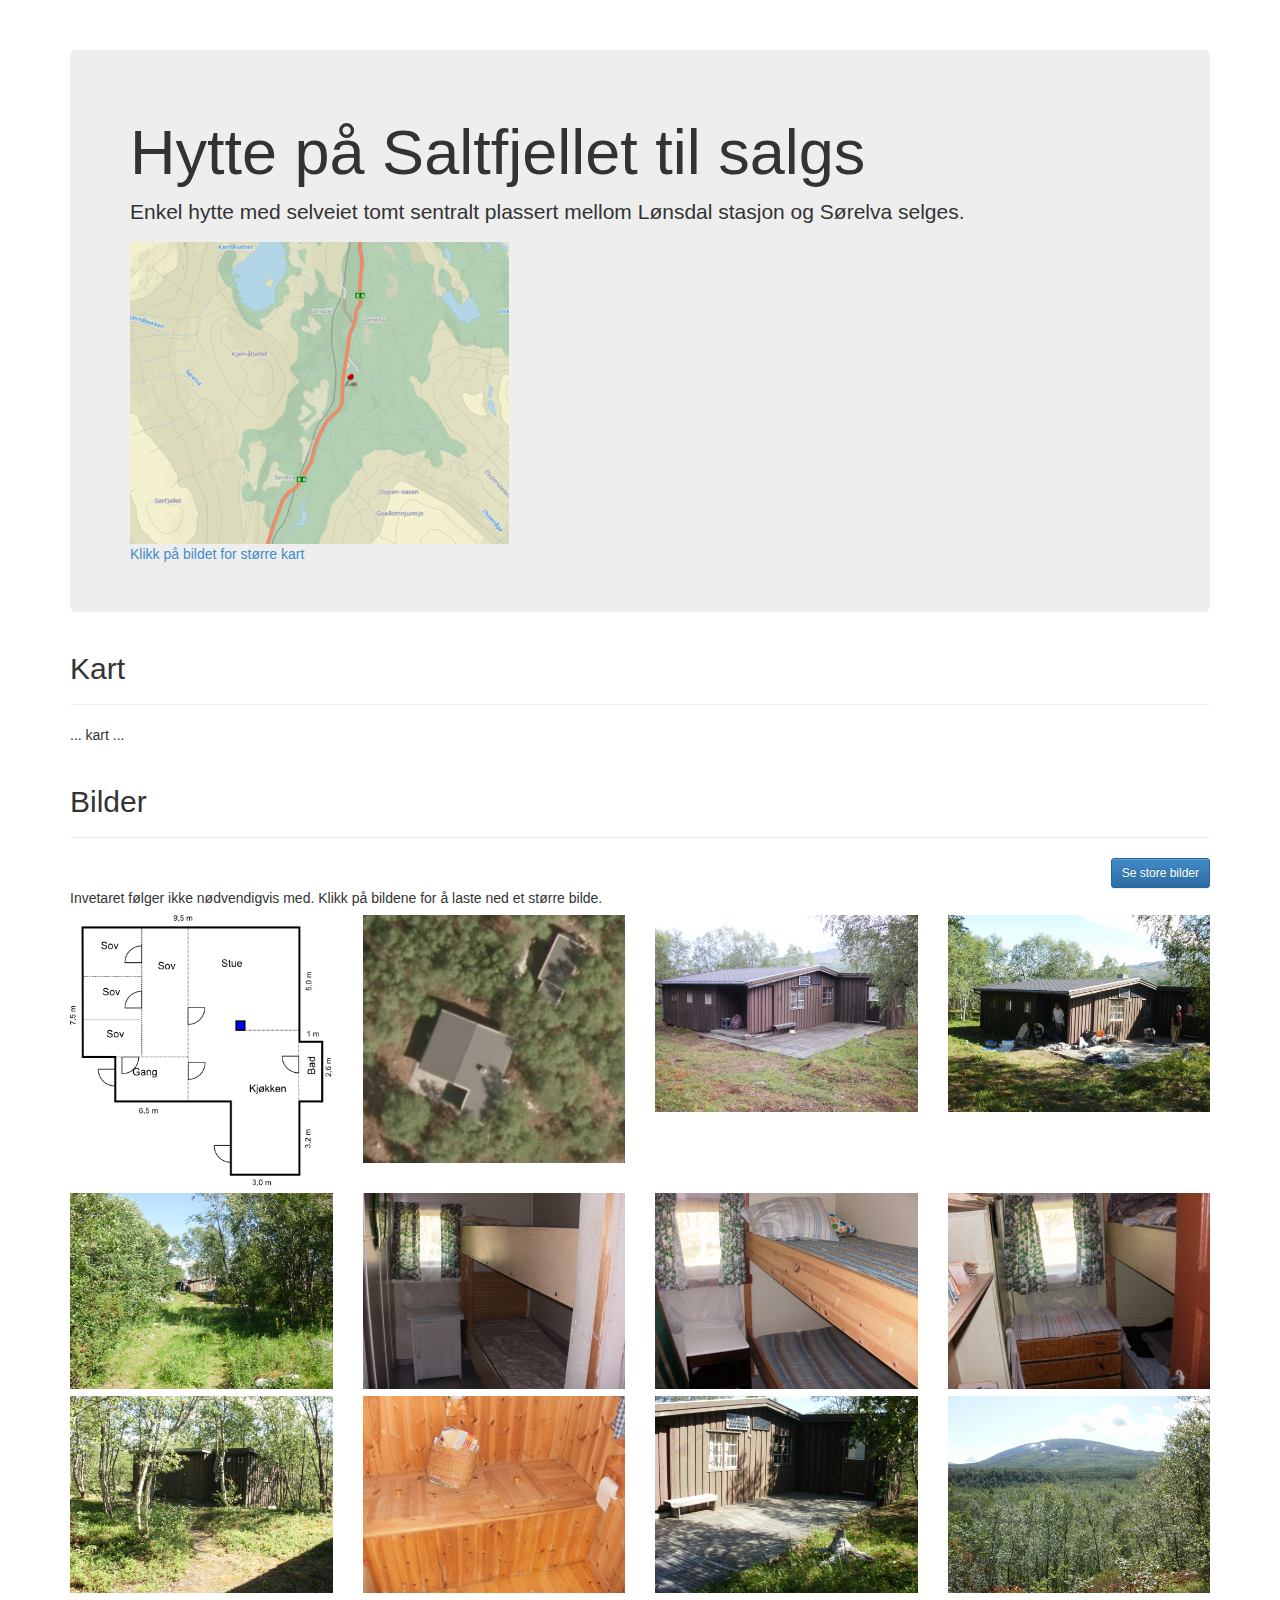
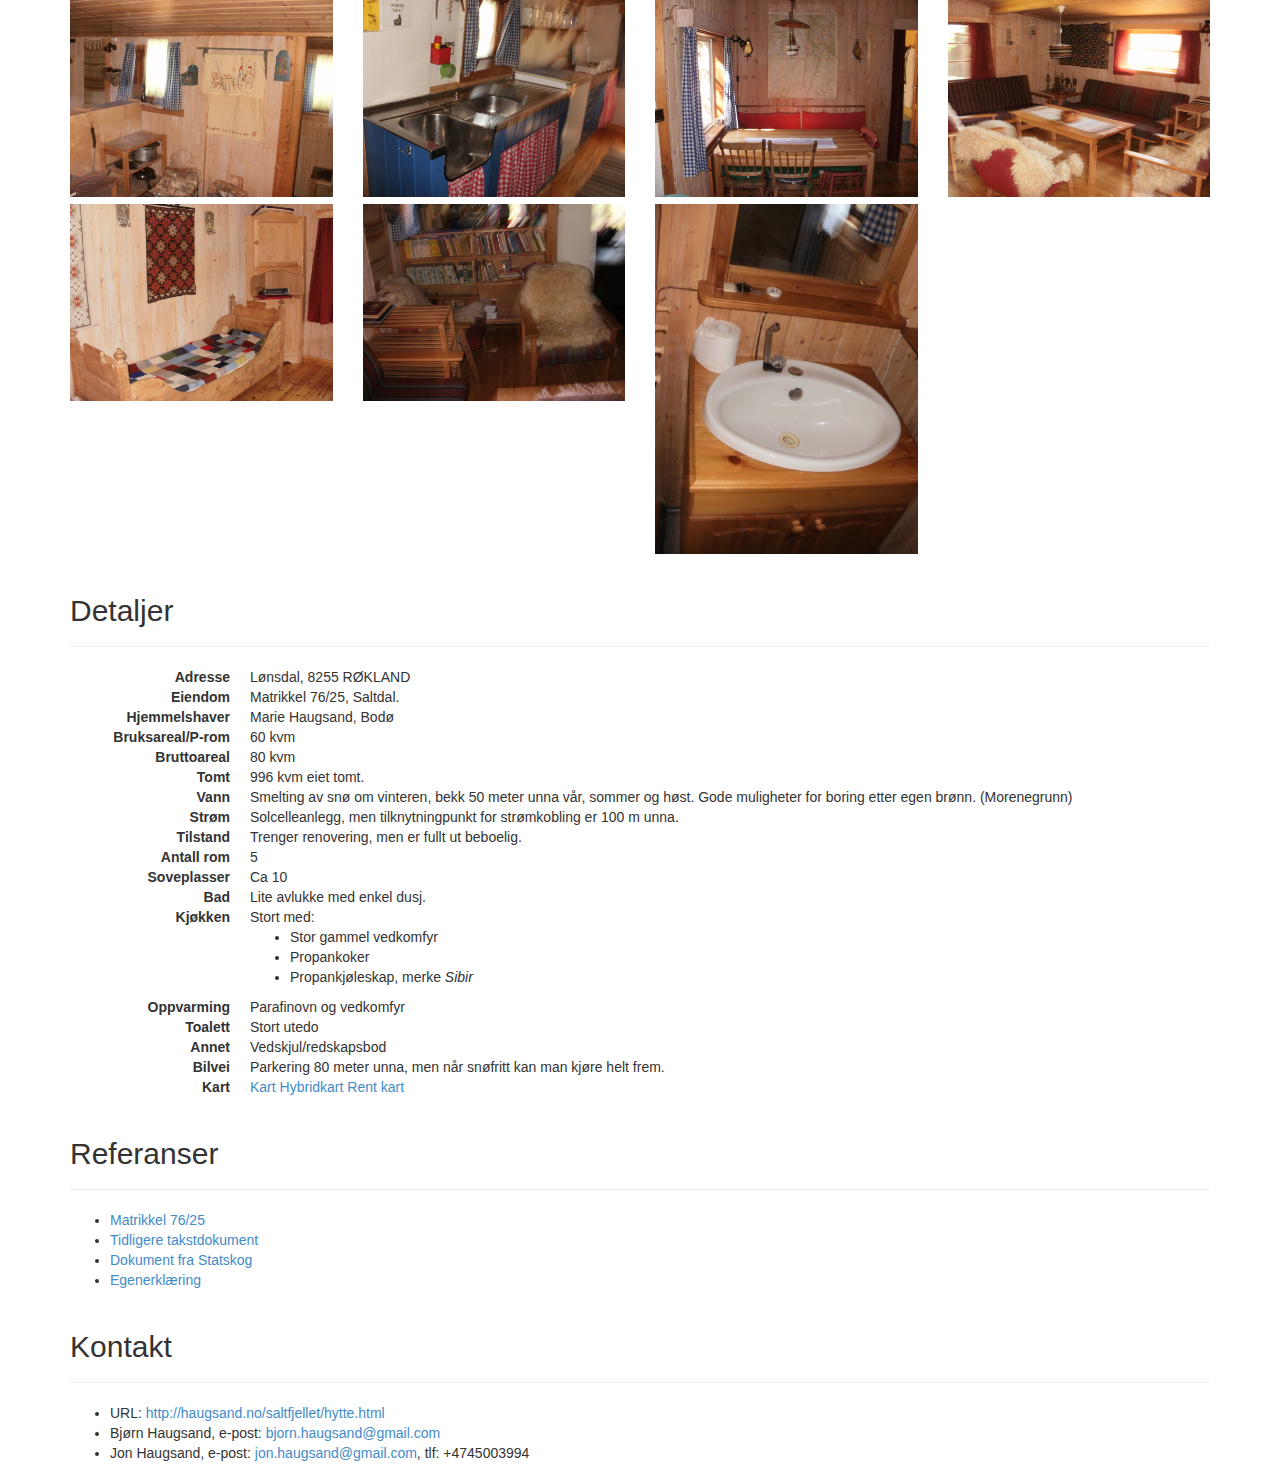
==== annonse.html @ 5af5ca4b "Nothing, really" ====
<!DOCTYPE html>
<html lang="en">
  <head>
    <meta http-equiv="Content-Type" content="text/html; charset=UTF-8"></meta>
    <meta charset="utf-8"></meta>
    <title>Saltfjellhytte til salgs</title>

    <!--
        TODO:

        (1) Add title

        (2) Split into sections: images, specification, contact, links

        (3) Add specification with proper size and layout.
      -->

    <link href="css/bootstrap.css" rel="stylesheet"></link>
    <link href="css/bootstrap-theme.css" rel="stylesheet"></link>
    <link href="css/local-style.css" rel="stylesheet"></link>

    <body role="document">

      <div class="container" role="main">
        <div class='jumbotron'>
        <h1>Hytte på Saltfjellet til salgs</h1>
        <p>Enkel hytte med selveiet tomt sentralt plassert mellom Lønsdal stasjon og Sørelva selges.</p>
        <div>
          <a href='http://kart.finn.no/?lng=15.45930&lat=66.71938&tab=feedback&zoom=12&mapType=normap&markers=15.46516,66.71875,r,Brukerdefinert&activetab=feedback'>
            <img src='resources/saltfjellet-smaller.png' class='img-responsive'></img>
            <div class='cation'>Klikk på bildet for større kart</div></a></div>
        </div>



        <div class='page-header'>
          <h2>Kart</h2>
        </div>
        <p>... kart ...</p>


        <div class='page-header'>
          <h2>Bilder</h2>
        </div>
	<div class="goright"><button type="button" class="btn btn-primary btn-sm" id="showImg">Se store bilder</button></div>
        <div>Invetaret følger ikke nødvendigvis med. Klikk på bildene for å laste ned et større bilde.</div>
        <div class='row'>
          <div class='col-xs-3'>
            <a href='resources/floor-plan.svg'>
	      <img class='img-responsive myimg'
                   src='resources/floor-plan.png' alt="Plantegning, ikke helt nøyaktig."></img>
	    </a>
          </div>
          <div class='col-xs-3'>
            <a href='resources/norgebilder-ovenfra.jpg'><img class='img-responsive myimg' max-width='100px' src='resources/norgebilder-ovenfra.jpg'></img></a>
          </div>
          <div class='col-xs-3'>
            <a href='resources/profil.jpg'><img class='img-responsive myimg' src='resources/profil.jpg'></img></a>
          </div>
          <div class='col-xs-3'>
            <a href='resources/ute-sommer.jpg'><img class='img-responsive myimg' src='resources/ute-sommer.jpg'></img></a>
          </div>
        </div>
        <div class='row top7'>
          <div class='col-xs-3'>
            <a href='resources/skogsglimpse.jpg'><img class='img-responsive myimg' src='resources/skogsglimpse.jpg'></img></a>
          </div>
          <div class='col-xs-3'>
            <a href='resources/soverom.jpg'><img class='img-responsive myimg' src='resources/soverom.jpg'></img></a>
          </div>
          <div class='col-xs-3'>
            <a href='resources/soverom-2.jpg'><img class='img-responsive myimg' src='resources/soverom-2.jpg'></img></a>
          </div>
          <div class='col-xs-3'>
            <a href='resources/soverom-3.jpg'><img class='img-responsive myimg' src='resources/soverom-3.jpg'></img></a>
          </div>
        </div>
        <div class='row top7'>
          <div class='col-xs-3'>
            <a href='resources/utedo.jpg'><img class='img-responsive myimg' src='resources/utedo.jpg'></img></a>
          </div>
          <div class='col-xs-3'>
            <a href='resources/utedo-inne.jpg'><img class='img-responsive myimg' src='resources/utedo-inne.jpg'></img></a>
          </div>
          <div class='col-xs-3'>
            <a href='resources/solcelle-ute.jpg'><img class='img-responsive myimg' src='resources/solcelle-ute.jpg'></img></a>
          </div>
          <div class='col-xs-3'>
            <a href='resources/dypenfjell.jpg'><img class='img-responsive myimg' src='resources/dypenfjell.jpg'></img></a>
          </div>
        </div>
        <div class='row top7'>
          <div class='col-xs-3'>
            <a href='resources/kjokken.jpg'><img class='img-responsive myimg' src='resources/kjokken.jpg'></img></a>
          </div>
          <div class='col-xs-3'>
            <a href='resources/kjokken-2.jpg'><img class='img-responsive myimg' src='resources/kjokken-2.jpg'></img></a>
          </div>
          <div class='col-xs-3'>
            <a href='resources/spiseplass.jpg'><img class='img-responsive myimg' src='resources/spiseplass.jpg'></img></a>
          </div>
          <div class='col-xs-3'>
            <a href='resources/stue.jpg'><img class='img-responsive myimg' src='resources/stue.jpg'></img></a>
          </div>
        </div>
        <div class='row top7'>
          <div class='col-xs-3'>
            <a href='resources/stue-2.jpg'><img class='img-responsive myimg' src='resources/stue-2.jpg'></img></a>
          </div>
          <div class='col-xs-3'>
            <a href='resources/stue-3.jpg'><img class='img-responsive myimg' src='resources/stue-3.jpg'></img></a>
          </div>
          <div class='col-xs-3'>
            <a href='resources/bad-vask.jpg'><img class='img-responsive myimg' src='resources/bad-vask.jpg' alt='Baderom med vask'></img></a>
          </div>
        </div>



        <div class='page-header'>
          <h2>Detaljer</h2>
        </div>

        <!-- <div class="panel col-md-4 annonse">test</div> -->
        <dl class="dl-horizontal">
          <dt>Adresse</dt><dd>Lønsdal, 8255 RØKLAND</dd>
          <dt>Eiendom</dt>
          <dd>Matrikkel 76/25, Saltdal.</dd>
          <dt>Hjemmelshaver</dt><dd>Marie Haugsand, Bodø</dd>
          <dt>Bruksareal/P-rom</dt>
          <dd>60 kvm</dd>
          <dt>Bruttoareal</dt><dd>80 kvm</dd>
          <dt>Tomt</dt><dd>996 kvm eiet tomt.</dd>
          <dt>Vann</dt><dd>Smelting av snø om vinteren, bekk 50 meter unna vår, sommer og høst. Gode muligheter for boring
            etter egen brønn. (Morenegrunn)</dd>
          <dt>Strøm</dt><dd>Solcelleanlegg, men tilknytningpunkt for strømkobling er 100 m unna.</dd>
          <dt>Tilstand</dt><dd>Trenger renovering, men er fullt ut beboelig.</dd>
          <dt>Antall rom</dt><dd>5</dd>
          <dt>Soveplasser</dt><dd>Ca 10</dd>
          <dt>Bad</dt><dd>Lite avlukke med enkel dusj.</dd>
          <dt>Kjøkken</dt><dd>Stort med:
            <ul>
              <li>Stor gammel vedkomfyr</li>
              <li>Propankoker</li>
              <li>Propankjøleskap, merke <em>Sibir</em></li>
            </ul></dd>
          <dt>Oppvarming</dt><dd>Parafinovn og vedkomfyr</dd>
          <dt>Toalett</dt><dd>Stort utedo</dd>
          <dt>Annet</dt><dd>Vedskjul/redskapsbod</dd>
          <dt>Bilvei</dt><dd>Parkering 80 meter unna, men når snøfritt kan man kjøre helt frem.</dd>
          <dt>Kart</dt><dd><a href="http://www.norgeibilder.no/?zoom=18&lat=7414813.06731&lon=784727.70472&srs=EPSG:32632">Kart</a>
            <a href='http://kart.finn.no/?lng=15.46442&lat=66.71864&zoom=19&mapType=norhybrid'>Hybridkart</a>
            <a href="http://kart.finn.no/?lng=15.46420&lat=66.71861&tab=feedback&zoom=19&mapType=normap&activetab=feedback">Rent kart</a></dd>
        </dl>


        <div class='page-header'>
          <h2>Referanser</h2>
        </div>
        <ul>
          <li><a href='http://www.seeiendom.no/services/Matrikkel.svc/GetDetailPage?type=property&knr=1840&gnr=76&bnr=25&fnr=0&snr=0&showpwm=true&customer=kartverket&pagename='>Matrikkel
          76/25</a></li>
          <li><a href="resources/old-fact-50.jpg">Tidligere takstdokument</a></li>
          <li><a href="resources/statskog-50.jpg">Dokument fra Statskog</a></li>
          <li><a href="resources/egenerklering-50.jpg">Egenerklæring</a></li>
        </ul>

        <div class='page-header'>
          <h2>Kontakt</h2>
        </div>
        <ul>
          <li>URL: <a href='http://haugsand.no/saltfjellet/hytte.html'>http://haugsand.no/saltfjellet/hytte.html</a></li>
      <li>Bjørn Haugsand, e-post: <a href='mailto:bjorn.haugsand@gmail.com'>bjorn.haugsand@gmail.com</a></li>
      <li>Jon Haugsand, e-post: <a href='mailto:jon.haugsand@gmail.com'>jon.haugsand@gmail.com</a>, tlf: +4745003994</li>
        </ul>


      </div> <!-- /container -->



      <script src="./js/jquery-1.11.1.js"></script>
      <script src="./js/bootstrap.js"></script>

      <script type="text/javascript">
	$('#showImg').click(function() {
	  for (i in $('img.myimg')) {
	    console.log(i);
	  }
	});
      </script>
    </body>
</html>
---- css/local-style.css ----
.annonse {
    background-color: yellow;
}

body {
    padding-top: 50px;
}

.myheader {
    padding: 40px 15px;
    text-align: center;
}


img {
    max-width: 50%;
}


.top7 { margin-top:7px; }

.row { margin-top:7px; }

.goright {
    text-align:right;
}
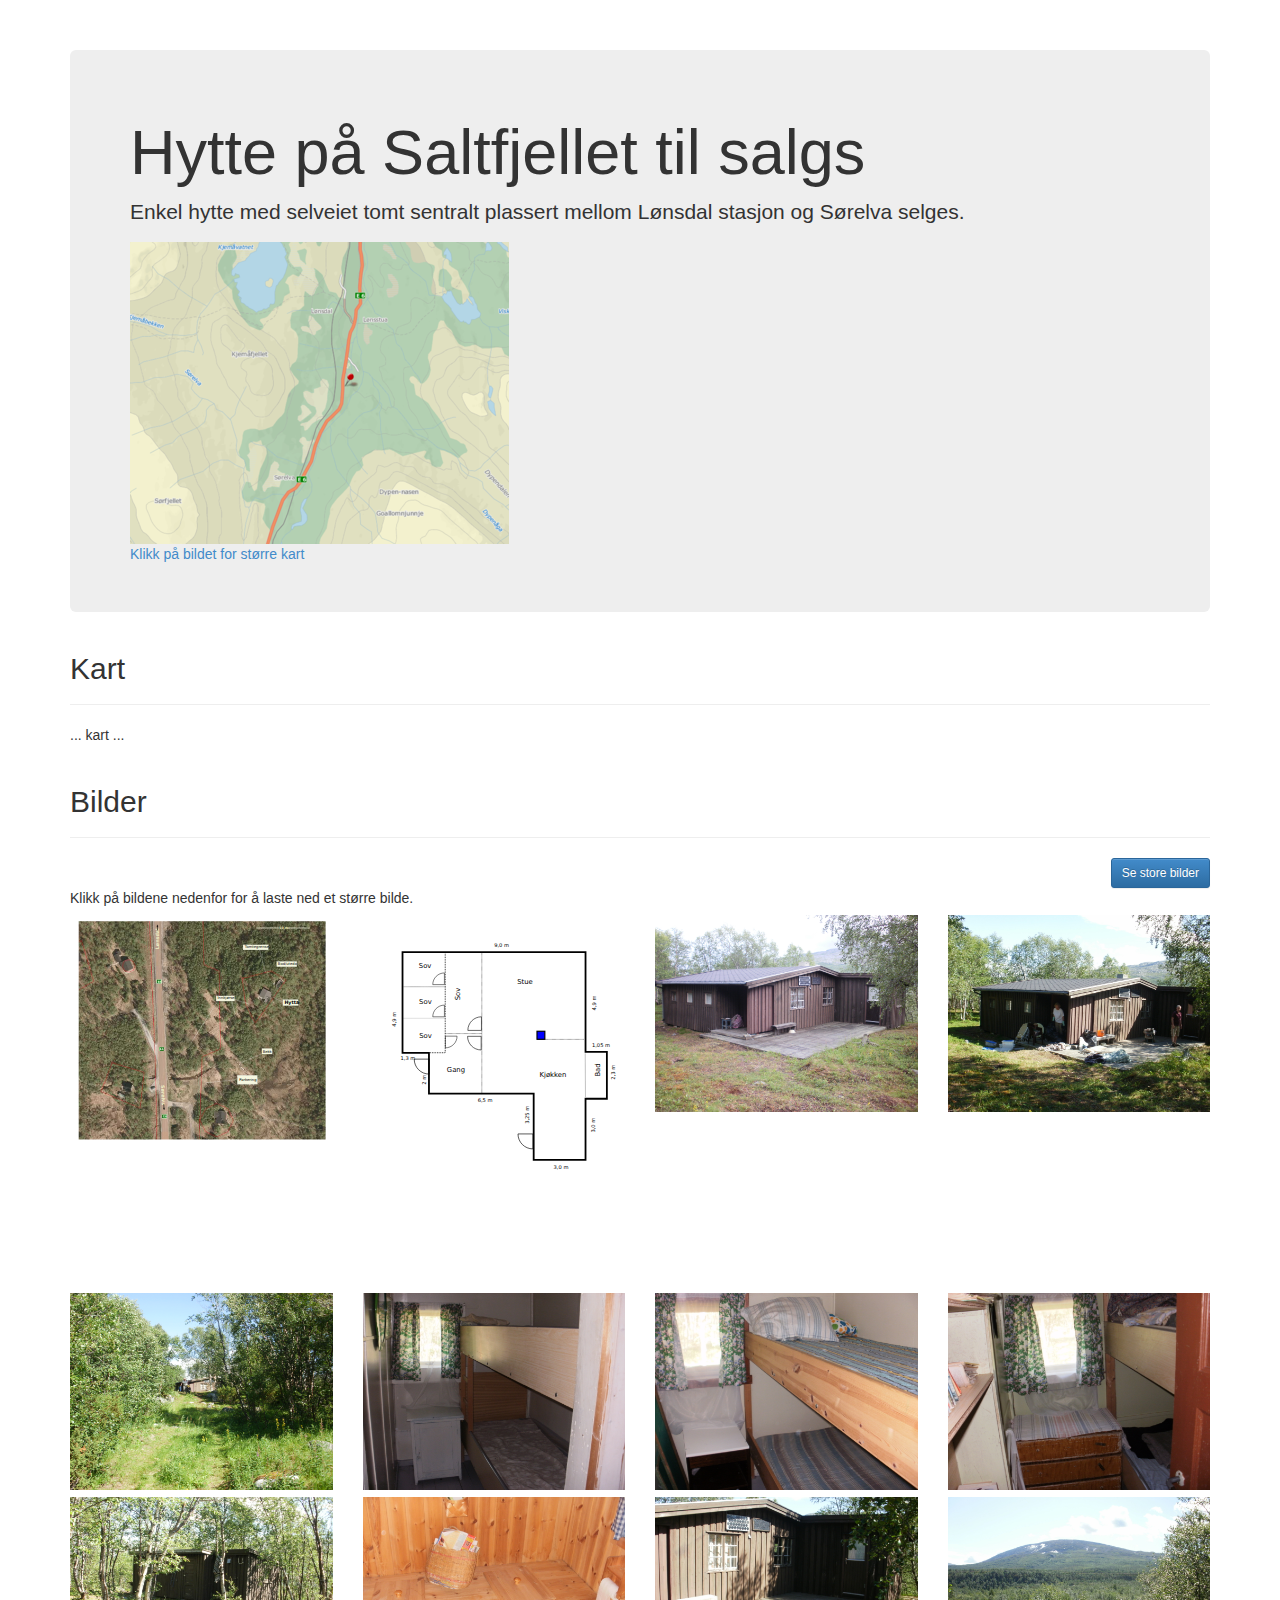
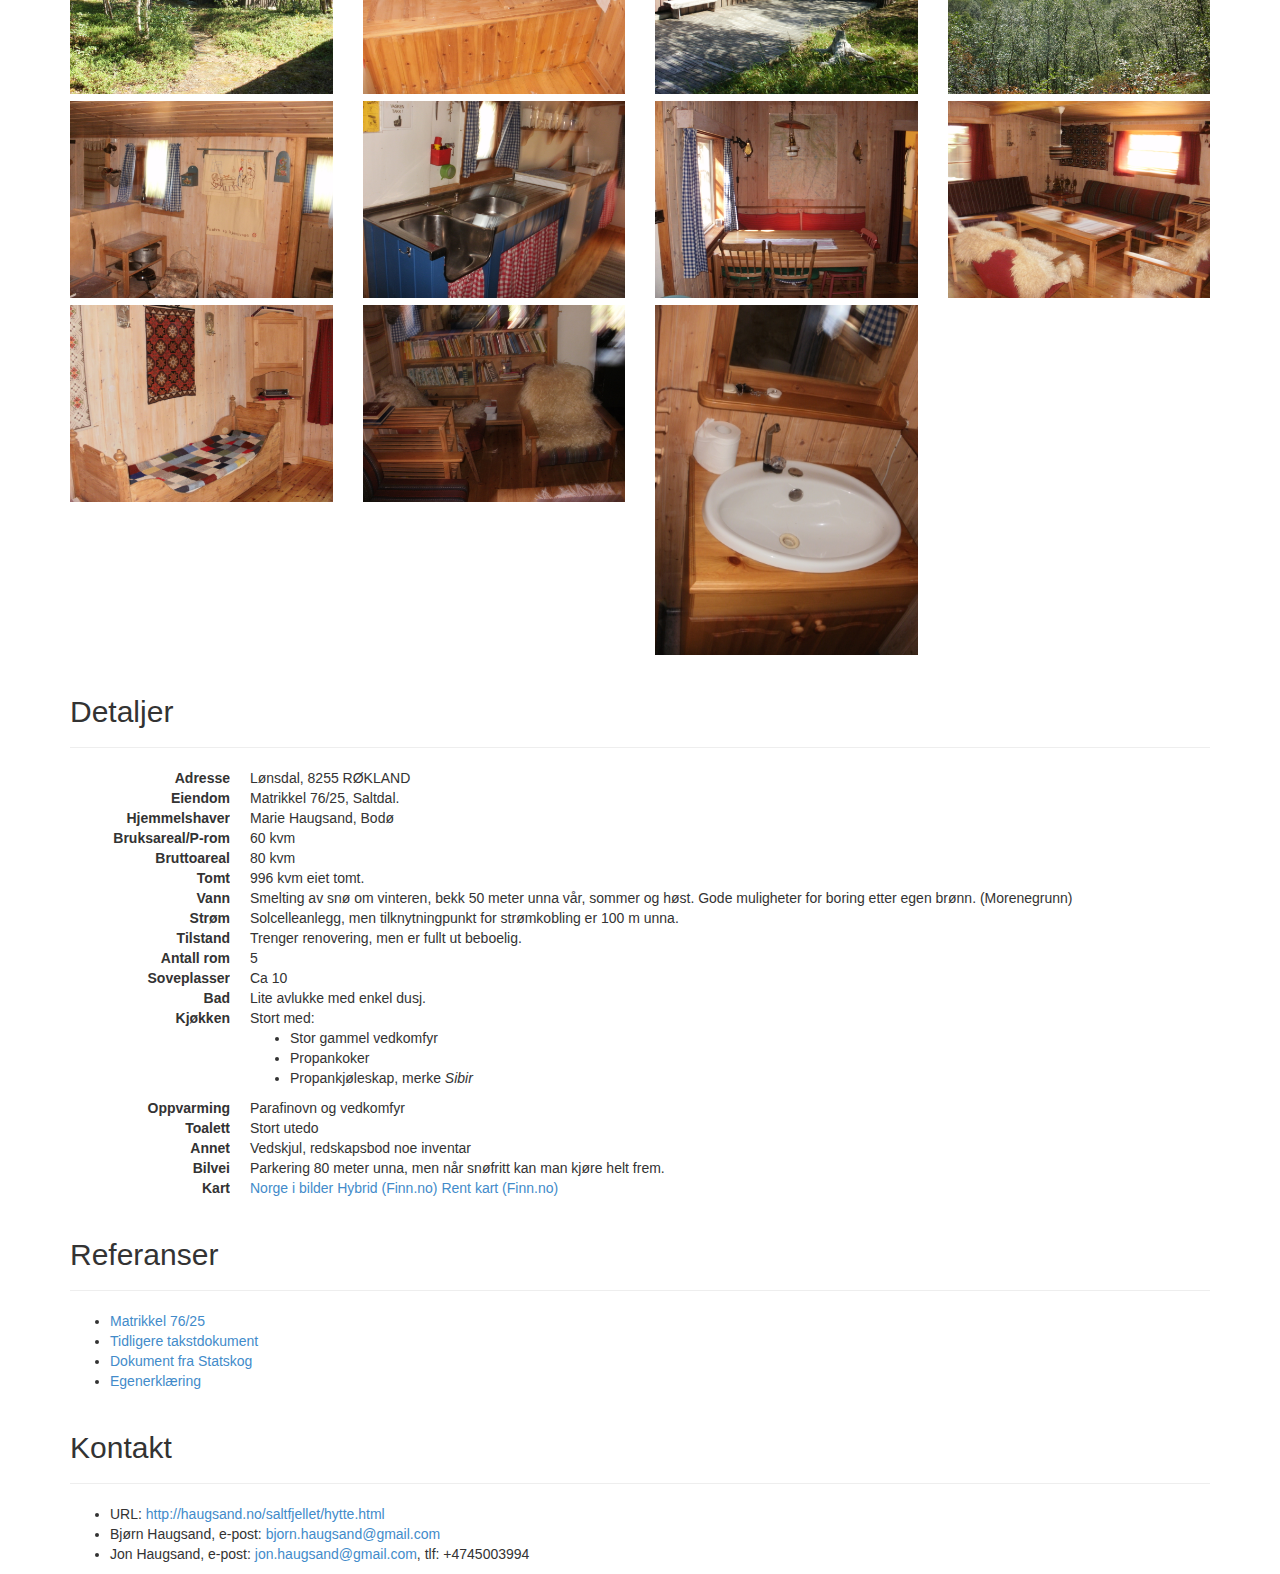
==== commit f1e18f9e: "Added JS and marked map" ====
--- a/annonse.html
+++ b/annonse.html
@@ -42,17 +42,34 @@
         <div class='page-header'>
           <h2>Bilder</h2>
         </div>
-	<div class="goright"><button type="button" class="btn btn-primary btn-sm" id="showImg">Se store bilder</button></div>
-        <div>Invetaret følger ikke nødvendigvis med. Klikk på bildene for å laste ned et større bilde.</div>
+	<div class="goright">
+          <button type="button" class="btn btn-primary btn-sm" id="showImg">
+            Se store bilder
+          </button>
+          <button type="button" class="hide btn btn-primary btn-sm" id="hideImg">
+            Fjern store bilder
+          </button>
+        </div>
+        <div id="karusell" class='row hide mykarusell'>
+          <div class='col-xs-1'>
+            <button type="button" class="btn btn-primary btn-sm" id="showPrev">Forrige</button>
+          </div>
+          <div id="storeBilder" class='col-xs-10'></div>
+          <div class='col-xs-1'>
+            <button type="button" class="btn btn-primary btn-sm" id="showNext">Neste</button>
+          </div>
+          <hr>
+        </div>
+        <div>Klikk på bildene nedenfor for å laste ned et større bilde.</div>
         <div class='row'>
+          <div class='col-xs-3'>
+            <a href='resources//map-area-marks.svg'><img class='img-responsive myimg' src='resources/map-area-marks.svg'></img></a>
+          </div>
           <div class='col-xs-3'>
             <a href='resources/floor-plan.svg'>
 	      <img class='img-responsive myimg'
-                   src='resources/floor-plan.png' alt="Plantegning, ikke helt nøyaktig."></img>
+                   src='resources/floor-plan.svg' alt="Plantegning, ikke helt nøyaktig."></img>
 	    </a>
-          </div>
-          <div class='col-xs-3'>
-            <a href='resources/norgebilder-ovenfra.jpg'><img class='img-responsive myimg' max-width='100px' src='resources/norgebilder-ovenfra.jpg'></img></a>
           </div>
           <div class='col-xs-3'>
             <a href='resources/profil.jpg'><img class='img-responsive myimg' src='resources/profil.jpg'></img></a>
@@ -146,11 +163,13 @@
             </ul></dd>
           <dt>Oppvarming</dt><dd>Parafinovn og vedkomfyr</dd>
           <dt>Toalett</dt><dd>Stort utedo</dd>
-          <dt>Annet</dt><dd>Vedskjul/redskapsbod</dd>
+          <dt>Annet</dt><dd>Vedskjul, redskapsbod noe inventar</dd>
           <dt>Bilvei</dt><dd>Parkering 80 meter unna, men når snøfritt kan man kjøre helt frem.</dd>
-          <dt>Kart</dt><dd><a href="http://www.norgeibilder.no/?zoom=18&lat=7414813.06731&lon=784727.70472&srs=EPSG:32632">Kart</a>
-            <a href='http://kart.finn.no/?lng=15.46442&lat=66.71864&zoom=19&mapType=norhybrid'>Hybridkart</a>
-            <a href="http://kart.finn.no/?lng=15.46420&lat=66.71861&tab=feedback&zoom=19&mapType=normap&activetab=feedback">Rent kart</a></dd>
+          <dt>Kart</dt><dd><a href="http://www.norgeibilder.no/?zoom=18&lat=7414813.06731&lon=784727.70472&srs=EPSG:32632">Norge
+          i bilder</a>
+            <a href='http://kart.finn.no/?lng=15.46442&lat=66.71864&zoom=19&mapType=norhybrid'>Hybrid (Finn.no)</a>
+            <a href="http://kart.finn.no/?lng=15.46420&lat=66.71861&tab=feedback&zoom=19&mapType=normap&activetab=feedback">Rent
+            kart (Finn.no)</a></dd>
         </dl>
 
 
@@ -184,9 +203,29 @@
 
       <script type="text/javascript">
 	$('#showImg').click(function() {
-	  for (i in $('img.myimg')) {
-	    console.log(i);
-	  }
+          var images=$('img.myimg').clone();
+          var current=0;
+          $('#storeBilder').html(images.get(0));
+          $('#showImg').addClass('hide');
+          $('#hideImg').removeClass('hide');
+          $('#karusell').removeClass('hide');
+          $('#showNext').click(function() {
+            current++; if (current == images.length) current=0;
+            $('#storeBilder').html(images.get(current));
+          });
+          $('#showPrev').click(function() {
+            if (current == 0) current=images.length;
+            current--;
+            $('#storeBilder').html(images.get(current));
+          });
+          $('#hideImg').click(function() {
+            $('#hideImg').addClass('hide');
+            $('#showImg').removeClass('hide');
+            $('#karusell').addClass('hide');
+            $('#showPrev').off('click');
+            $('#showNext').off('click');
+            $('#hideImg').off('click');
+          });
 	});
       </script>
     </body>
--- a/css/local-style.css
+++ b/css/local-style.css
@@ -26,3 +26,7 @@
     text-align:right;
 }
 
+.mykarusell {
+/*    border: 1px solid blue; */
+  padding-bottom: 1em;
+}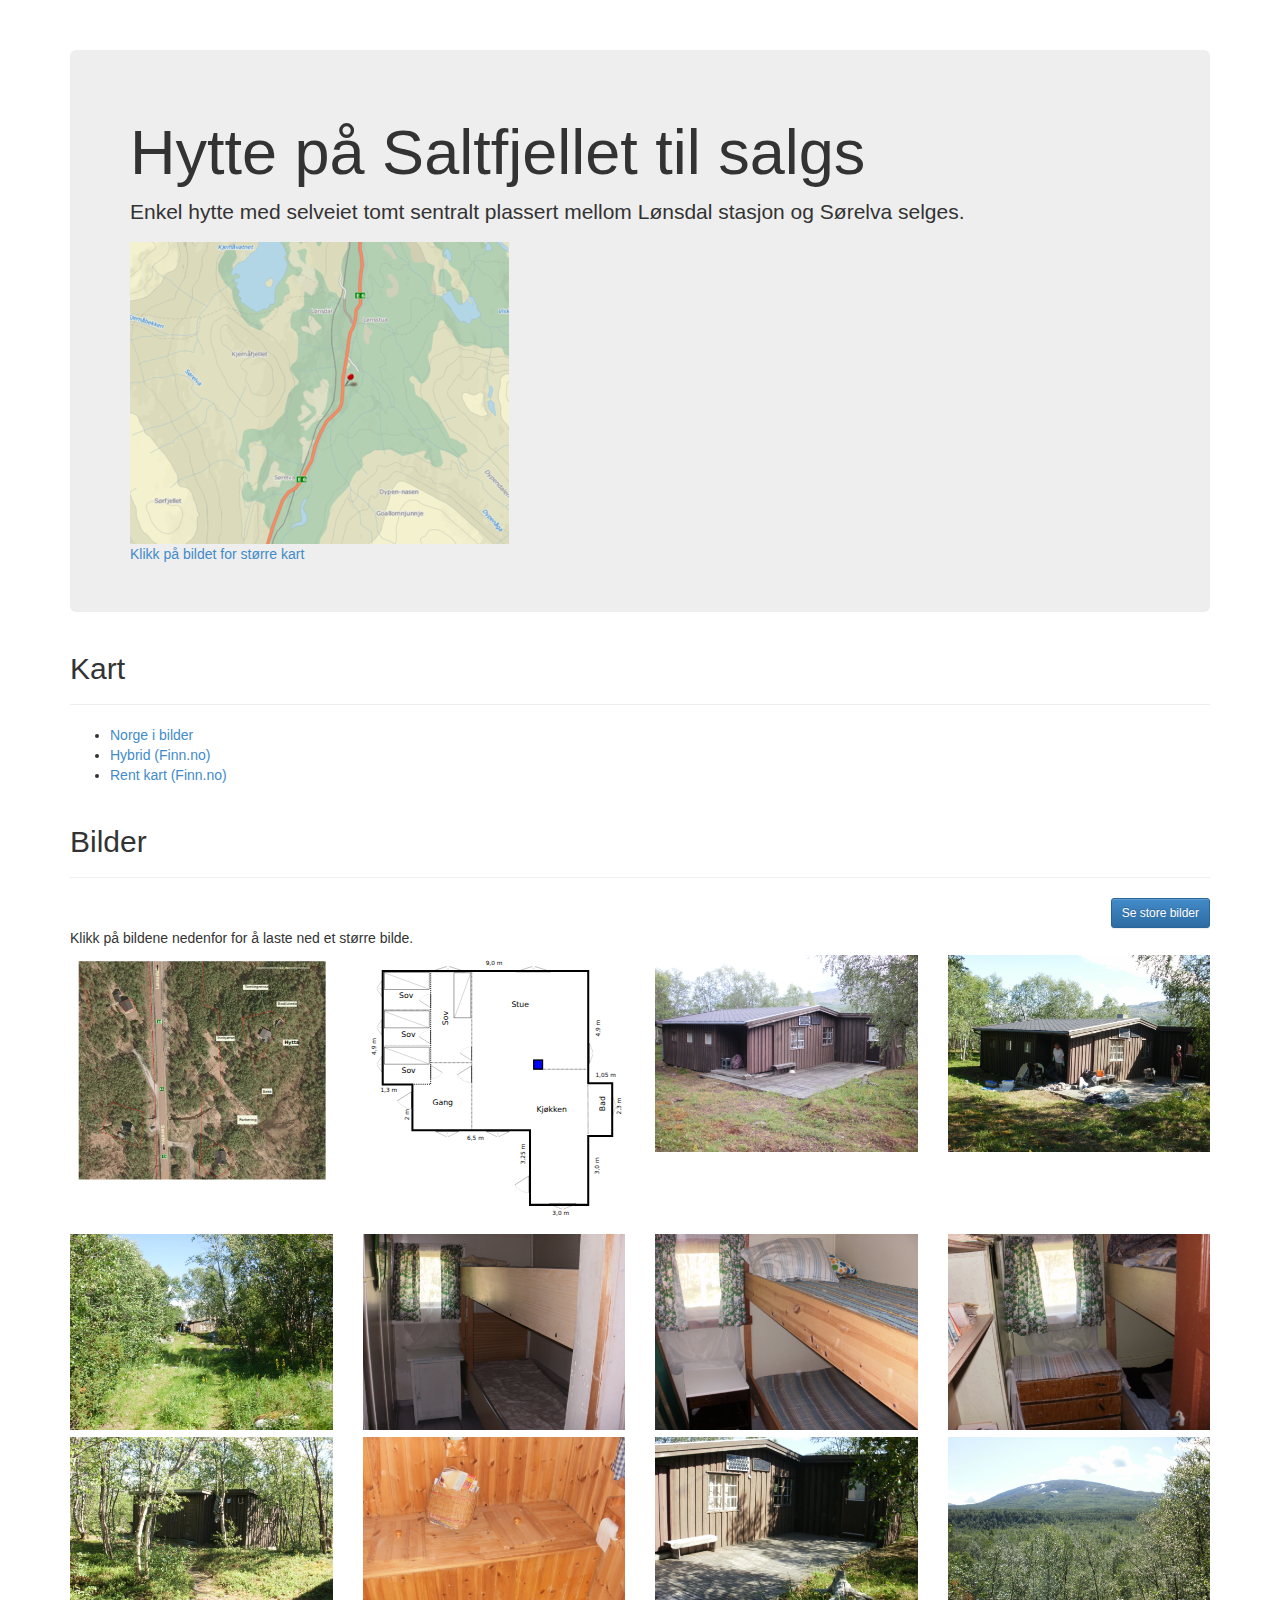
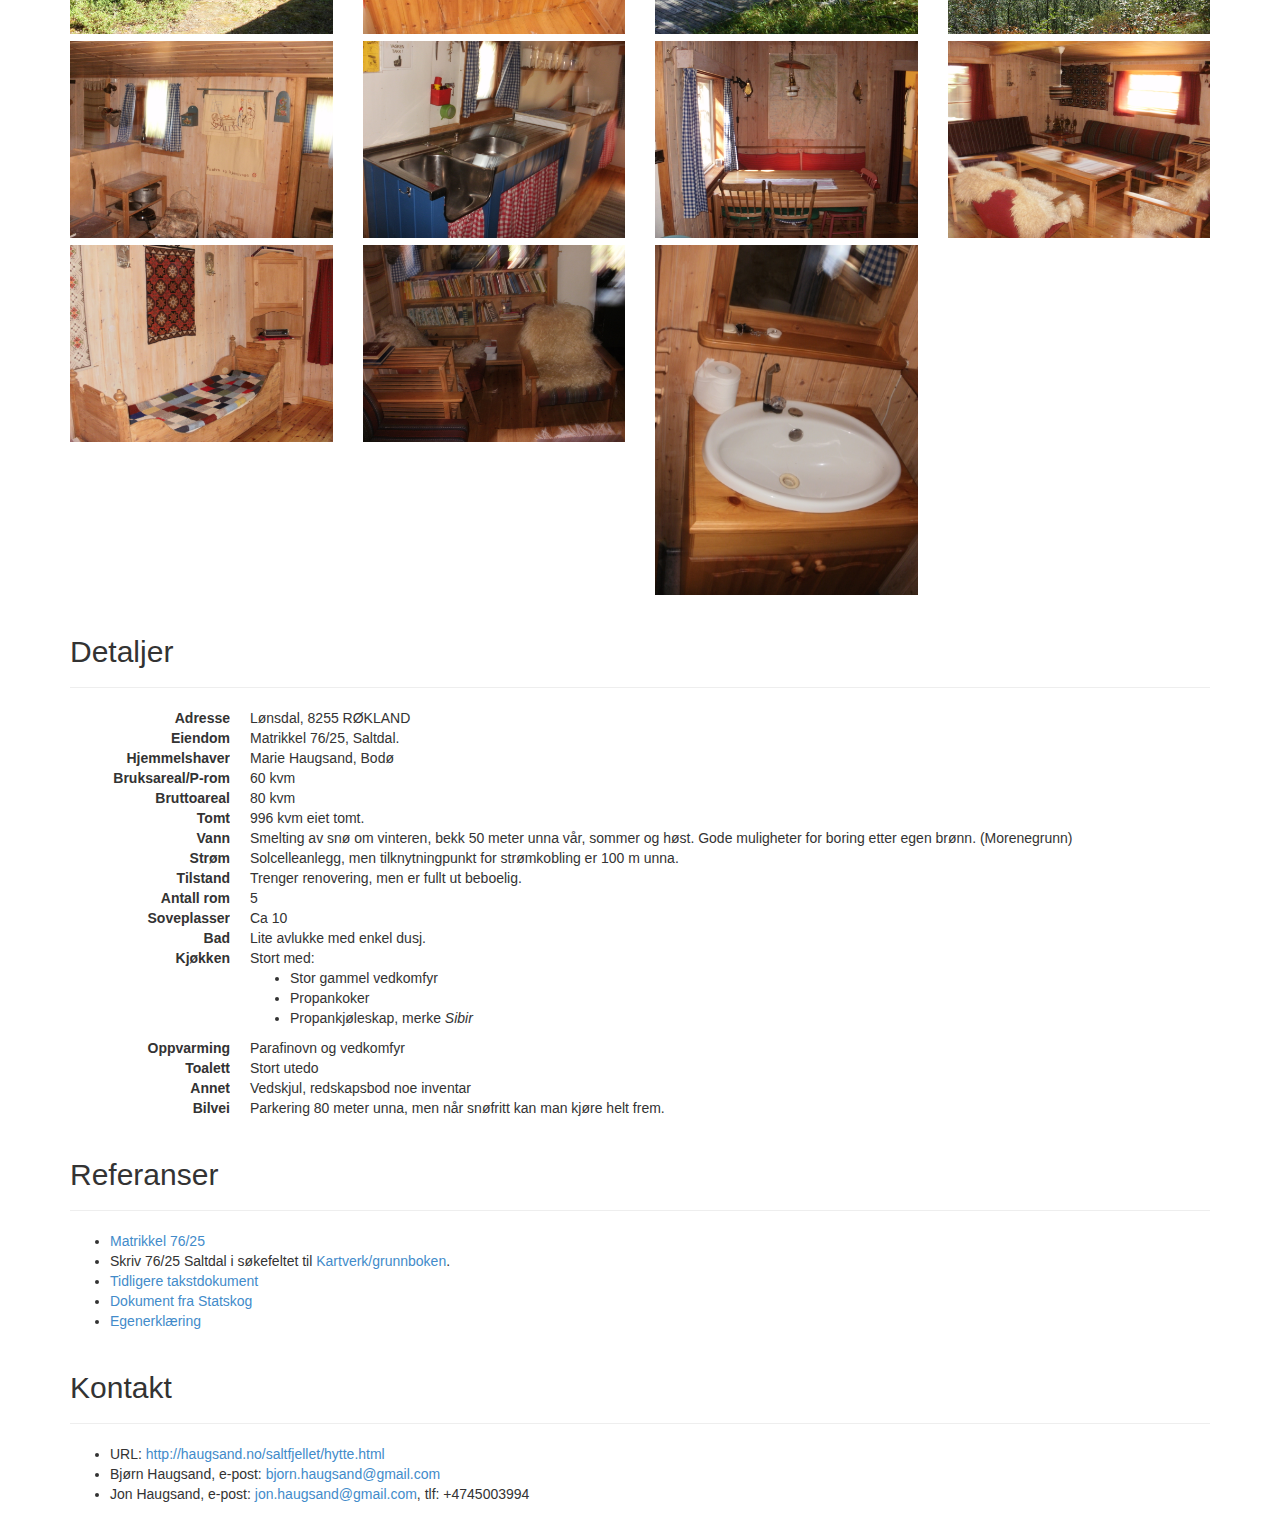
==== commit ae76a810: "Better drawing" ====
--- a/annonse.html
+++ b/annonse.html
@@ -36,7 +36,18 @@
         <div class='page-header'>
           <h2>Kart</h2>
         </div>
-        <p>... kart ...</p>
+        <ul>
+          <li><a href="http://www.norgeibilder.no/?zoom=18&lat=7414813.06731&lon=784727.70472&srs=EPSG:32632">Norge
+          i bilder</a></li>
+          <li>
+            <a href='http://kart.finn.no/?lng=15.46442&lat=66.71864&zoom=19&mapType=norhybrid'>Hybrid (Finn.no)</a>
+          </li>
+          <li>
+            <a href="http://kart.finn.no/?lng=15.46420&lat=66.71861&tab=feedback&zoom=19&mapType=normap&activetab=feedback">Rent
+            kart (Finn.no)</a>
+          </li>
+
+        </ul>
 
 
         <div class='page-header'>
@@ -165,11 +176,6 @@
           <dt>Toalett</dt><dd>Stort utedo</dd>
           <dt>Annet</dt><dd>Vedskjul, redskapsbod noe inventar</dd>
           <dt>Bilvei</dt><dd>Parkering 80 meter unna, men når snøfritt kan man kjøre helt frem.</dd>
-          <dt>Kart</dt><dd><a href="http://www.norgeibilder.no/?zoom=18&lat=7414813.06731&lon=784727.70472&srs=EPSG:32632">Norge
-          i bilder</a>
-            <a href='http://kart.finn.no/?lng=15.46442&lat=66.71864&zoom=19&mapType=norhybrid'>Hybrid (Finn.no)</a>
-            <a href="http://kart.finn.no/?lng=15.46420&lat=66.71861&tab=feedback&zoom=19&mapType=normap&activetab=feedback">Rent
-            kart (Finn.no)</a></dd>
         </dl>
 
 
@@ -179,6 +185,7 @@
         <ul>
           <li><a href='http://www.seeiendom.no/services/Matrikkel.svc/GetDetailPage?type=property&knr=1840&gnr=76&bnr=25&fnr=0&snr=0&showpwm=true&customer=kartverket&pagename='>Matrikkel
           76/25</a></li>
+          <li>Skriv <emph>76/25 Saltdal</emph> i søkefeltet til <a href="http://www.seeiendom.no">Kartverk/grunnboken</a>.</li>
           <li><a href="resources/old-fact-50.jpg">Tidligere takstdokument</a></li>
           <li><a href="resources/statskog-50.jpg">Dokument fra Statskog</a></li>
           <li><a href="resources/egenerklering-50.jpg">Egenerklæring</a></li>
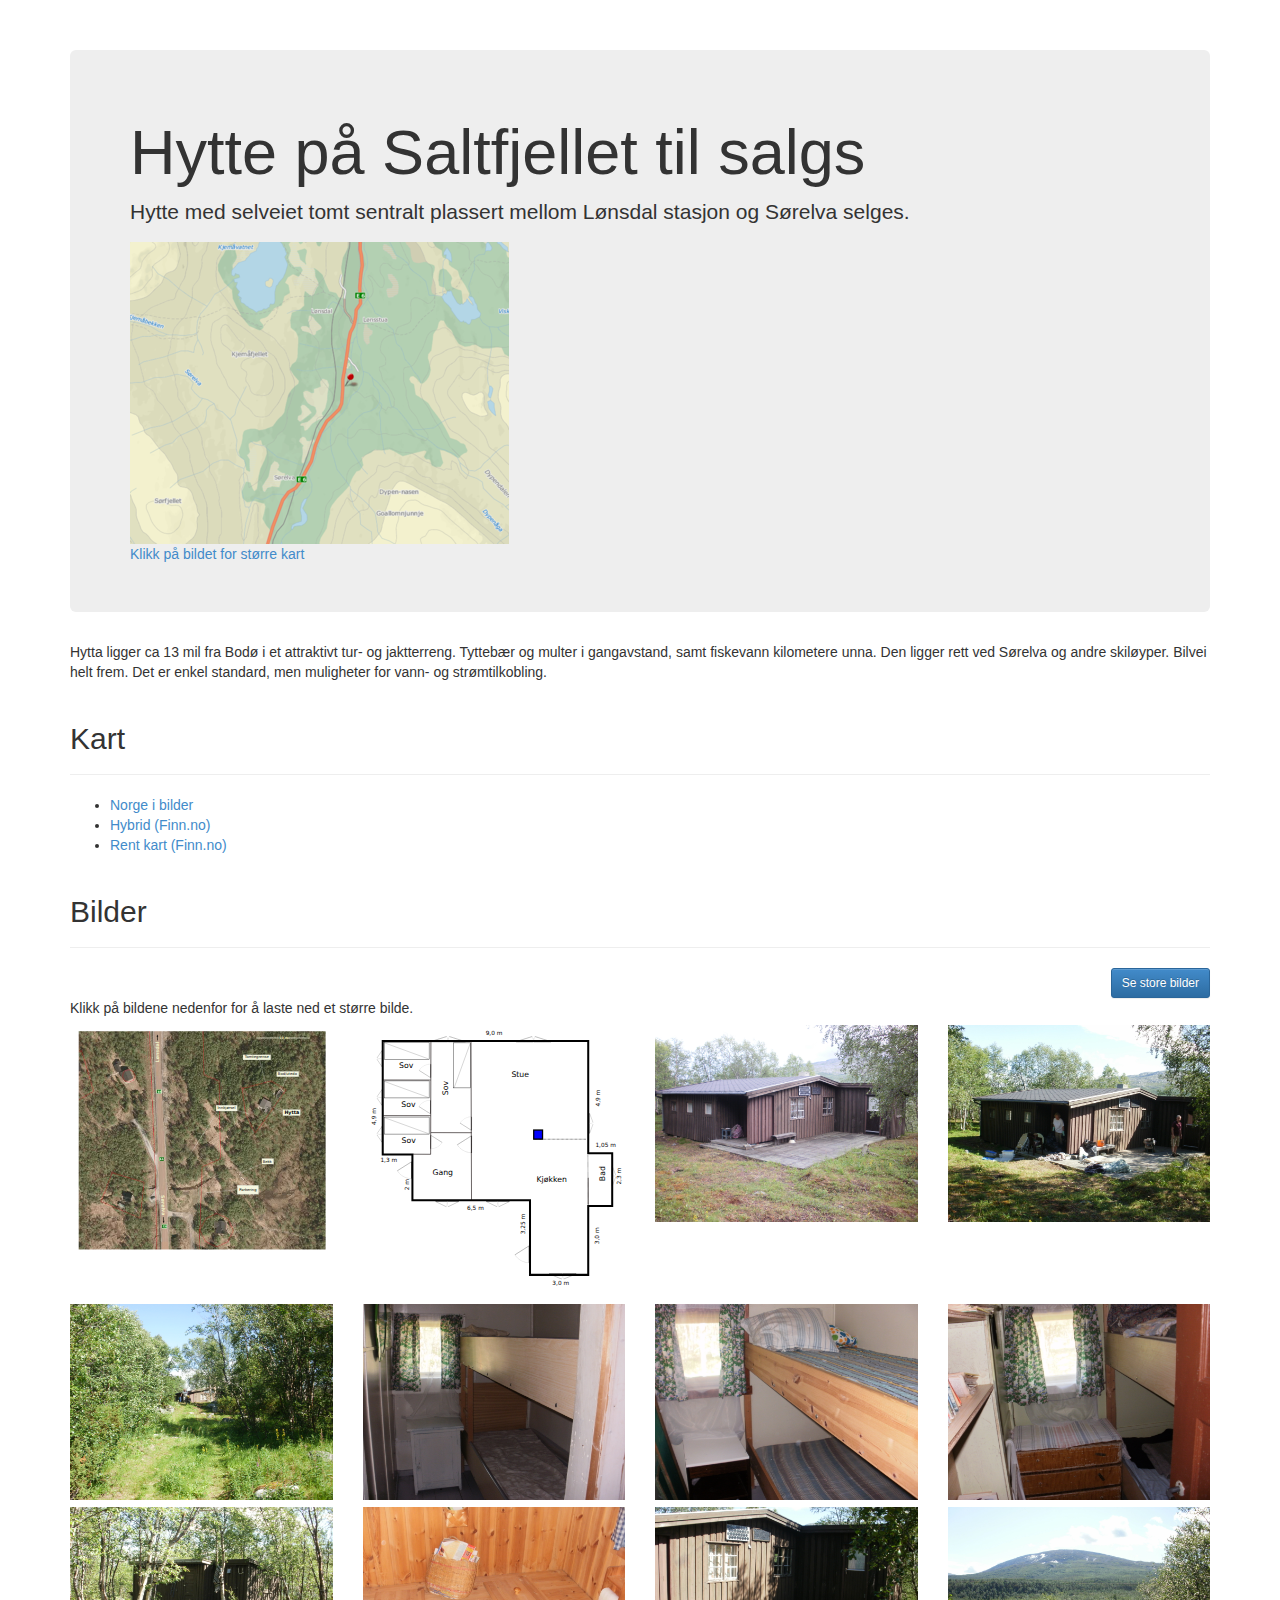
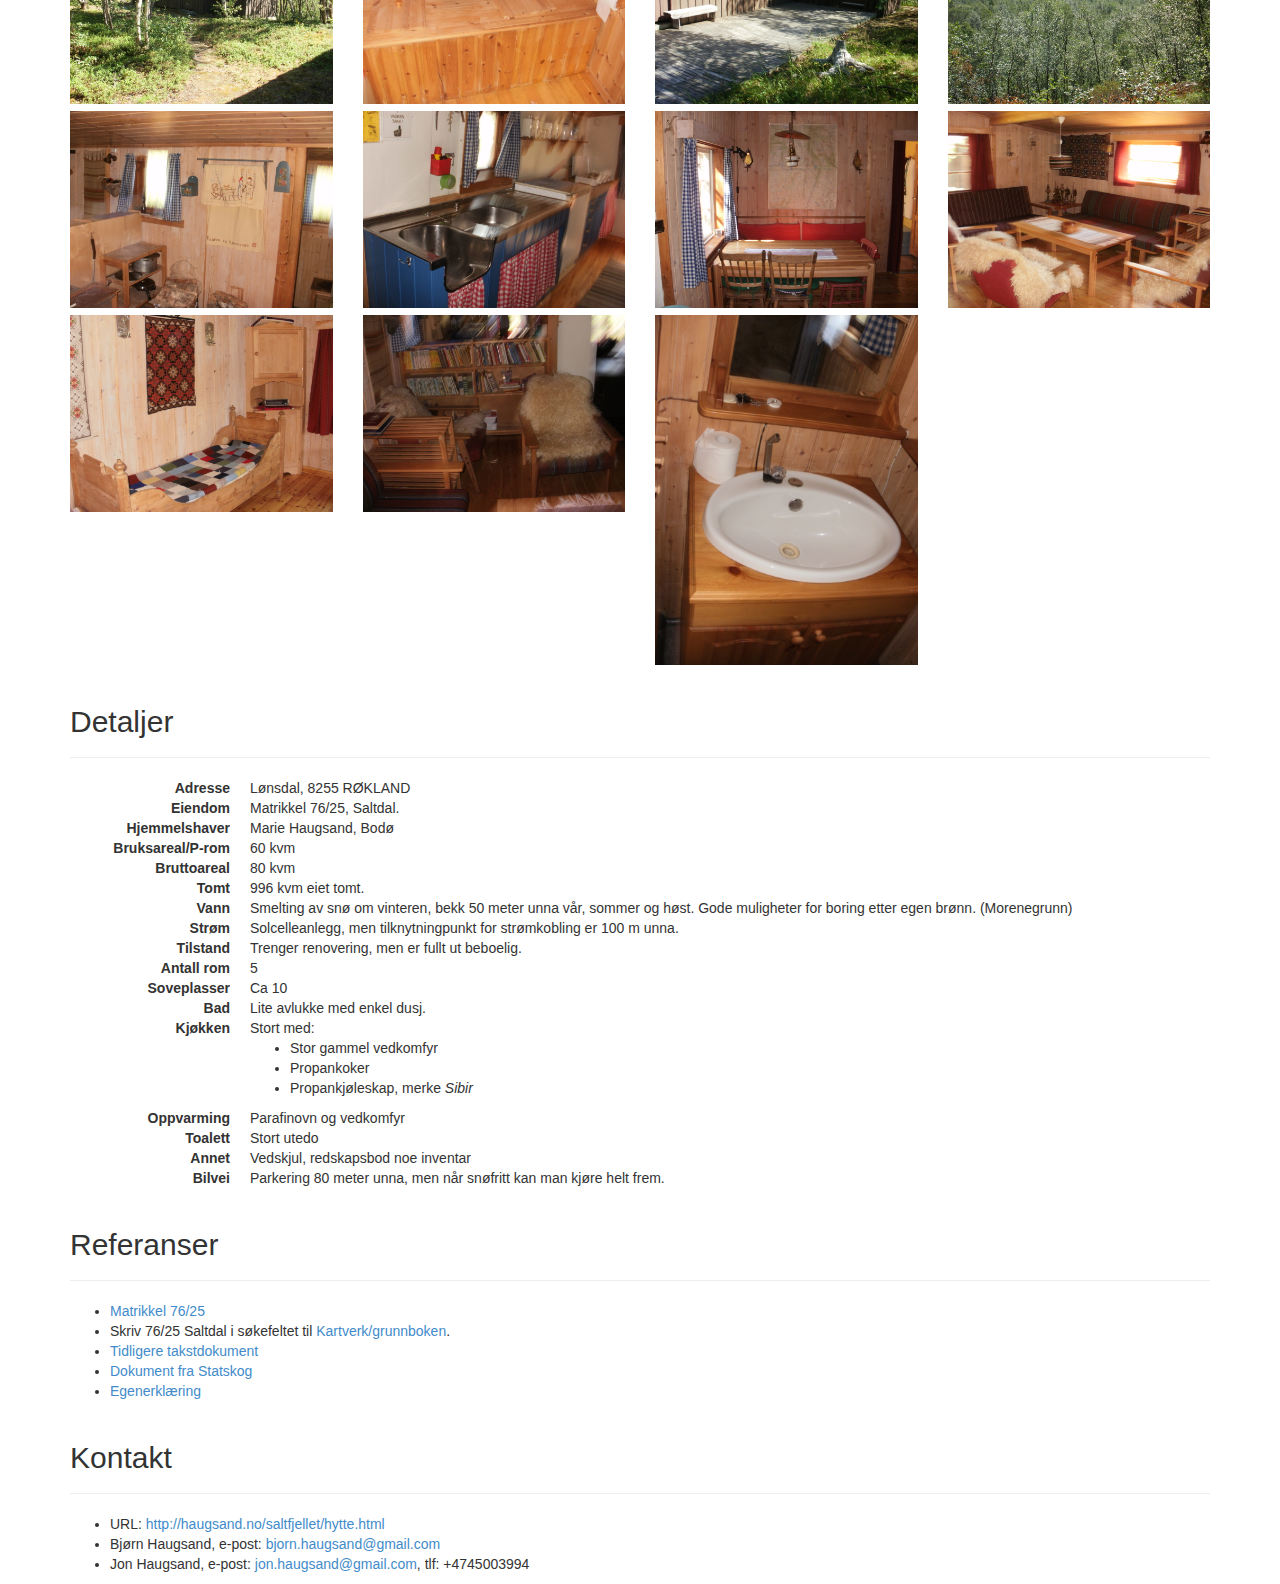
==== commit c0dc4076: "Added todos and text" ====
--- a/annonse.html
+++ b/annonse.html
@@ -13,6 +13,19 @@
         (2) Split into sections: images, specification, contact, links
 
         (3) Add specification with proper size and layout.
+
+        (4) From Anne:
+	    'Remove "enkel"'
+	    Remove image with Marie and Torgrim
+	    Adapt the design to fit limited window height (ipad)
+	    Adapt the design to fit limited width (phones)
+	    Add text like, "Hytte 13 mil fra Bodø i attraktivt tur- og
+	    jaktterreng. Tyttebær og multer og fiskemuligheter. Rett
+	    ved Sørelva og andre skiløyper. Bilvei. Enkel standard,
+	    men mulighet for vann- og strømtilkobling.
+
+        (5) Remove svg-rendering, at least for the default images. Doesn't work properly on the phones and pads.
+
       -->
 
     <link href="css/bootstrap.css" rel="stylesheet"></link>
@@ -24,13 +37,18 @@
       <div class="container" role="main">
         <div class='jumbotron'>
         <h1>Hytte på Saltfjellet til salgs</h1>
-        <p>Enkel hytte med selveiet tomt sentralt plassert mellom Lønsdal stasjon og Sørelva selges.</p>
+        <p>Hytte med selveiet tomt sentralt plassert mellom Lønsdal stasjon og Sørelva selges.</p>
         <div>
           <a href='http://kart.finn.no/?lng=15.45930&lat=66.71938&tab=feedback&zoom=12&mapType=normap&markers=15.46516,66.71875,r,Brukerdefinert&activetab=feedback'>
             <img src='resources/saltfjellet-smaller.png' class='img-responsive'></img>
             <div class='cation'>Klikk på bildet for større kart</div></a></div>
         </div>
 
+	<div>
+	  Hytta ligger ca 13 mil fra Bodø i et attraktivt tur- og jaktterreng. Tyttebær og multer i gangavstand, samt
+	  fiskevann kilometere unna. Den ligger rett ved Sørelva og andre skiløyper. Bilvei helt frem. Det er enkel
+	  standard, men muligheter for vann- og strømtilkobling.
+	</div>
 
 
         <div class='page-header'>
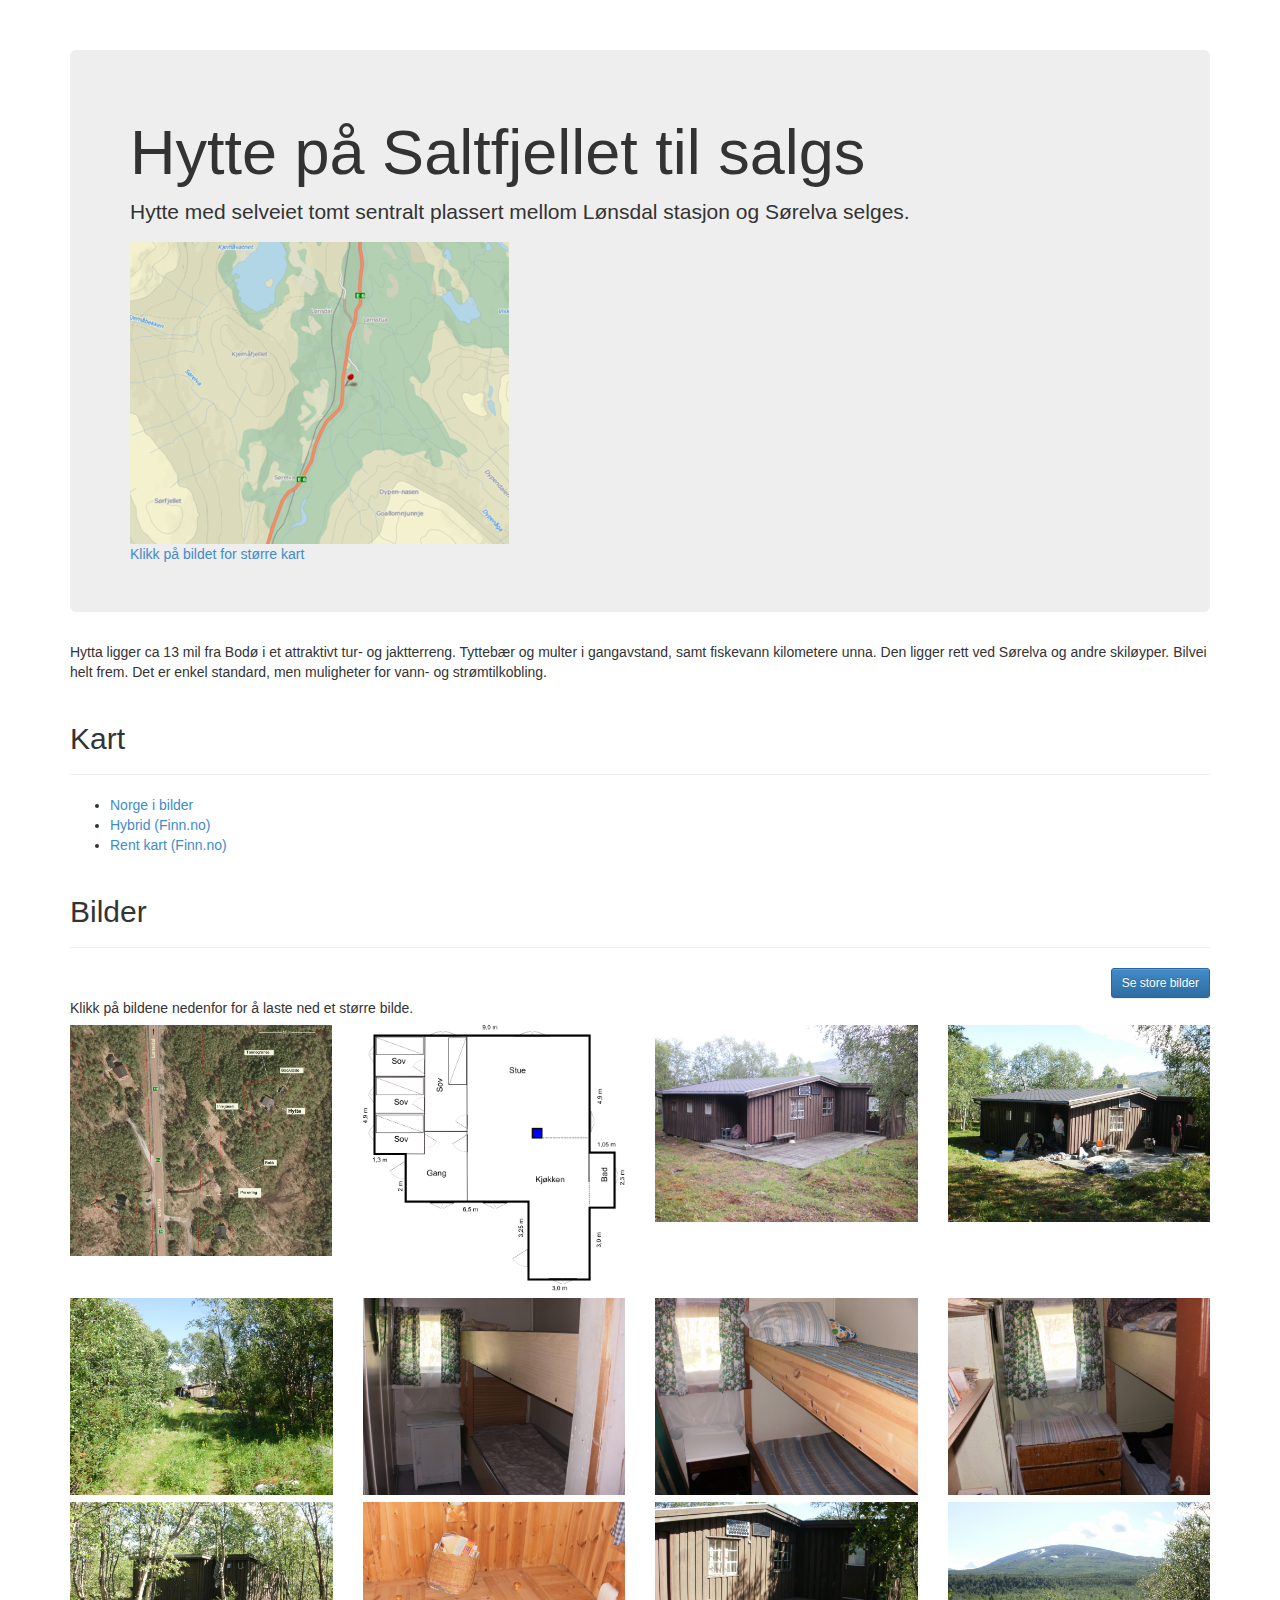
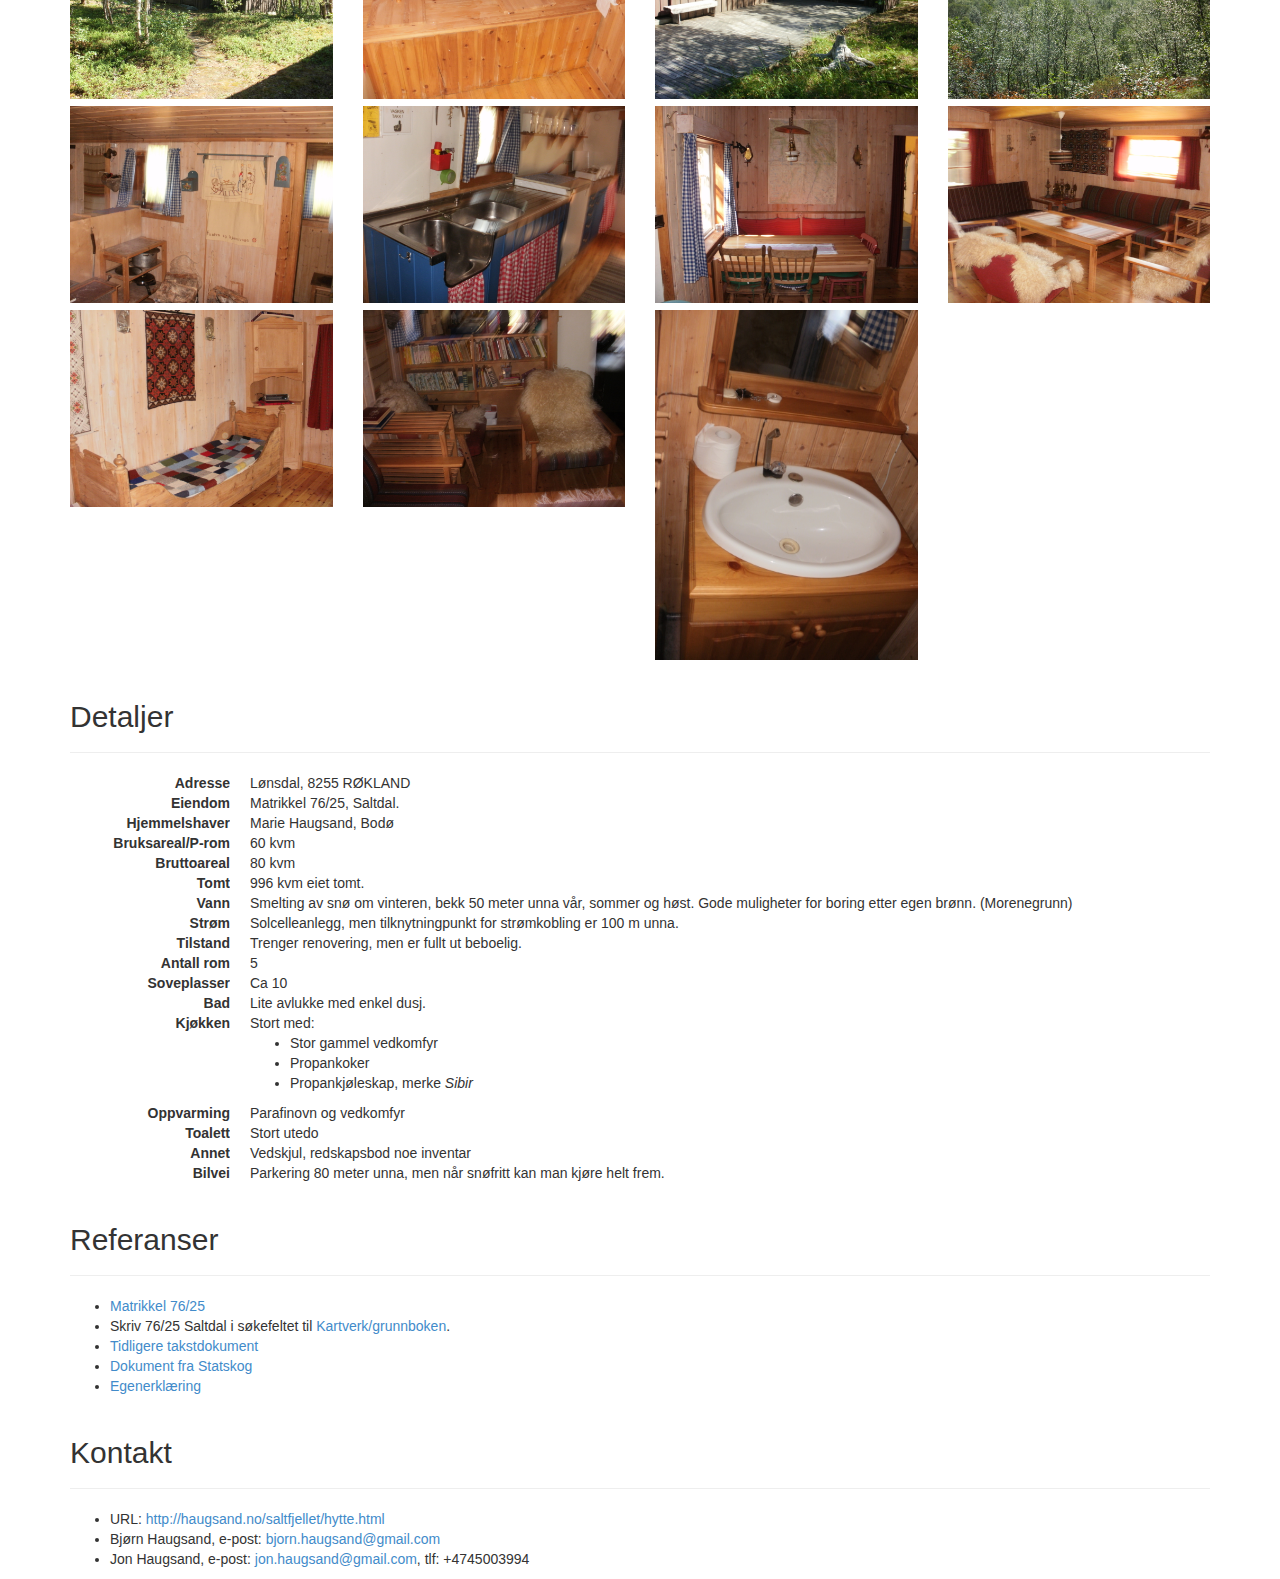
==== commit edca288f: "Adjustments" ====
--- a/annonse.html
+++ b/annonse.html
@@ -92,12 +92,12 @@
         <div>Klikk på bildene nedenfor for å laste ned et større bilde.</div>
         <div class='row'>
           <div class='col-xs-3'>
-            <a href='resources//map-area-marks.svg'><img class='img-responsive myimg' src='resources/map-area-marks.svg'></img></a>
-          </div>
-          <div class='col-xs-3'>
-            <a href='resources/floor-plan.svg'>
+            <a href='resources//map-area-marks.png'><img class='img-responsive myimg' src='resources/map-area-marks.png'></img></a>
+          </div>
+          <div class='col-xs-3'>
+            <a href='resources/floor-plan.png'>
 	      <img class='img-responsive myimg'
-                   src='resources/floor-plan.svg' alt="Plantegning, ikke helt nøyaktig."></img>
+                   src='resources/floor-plan.png' alt="Plantegning, ikke helt nøyaktig."></img>
 	    </a>
           </div>
           <div class='col-xs-3'>
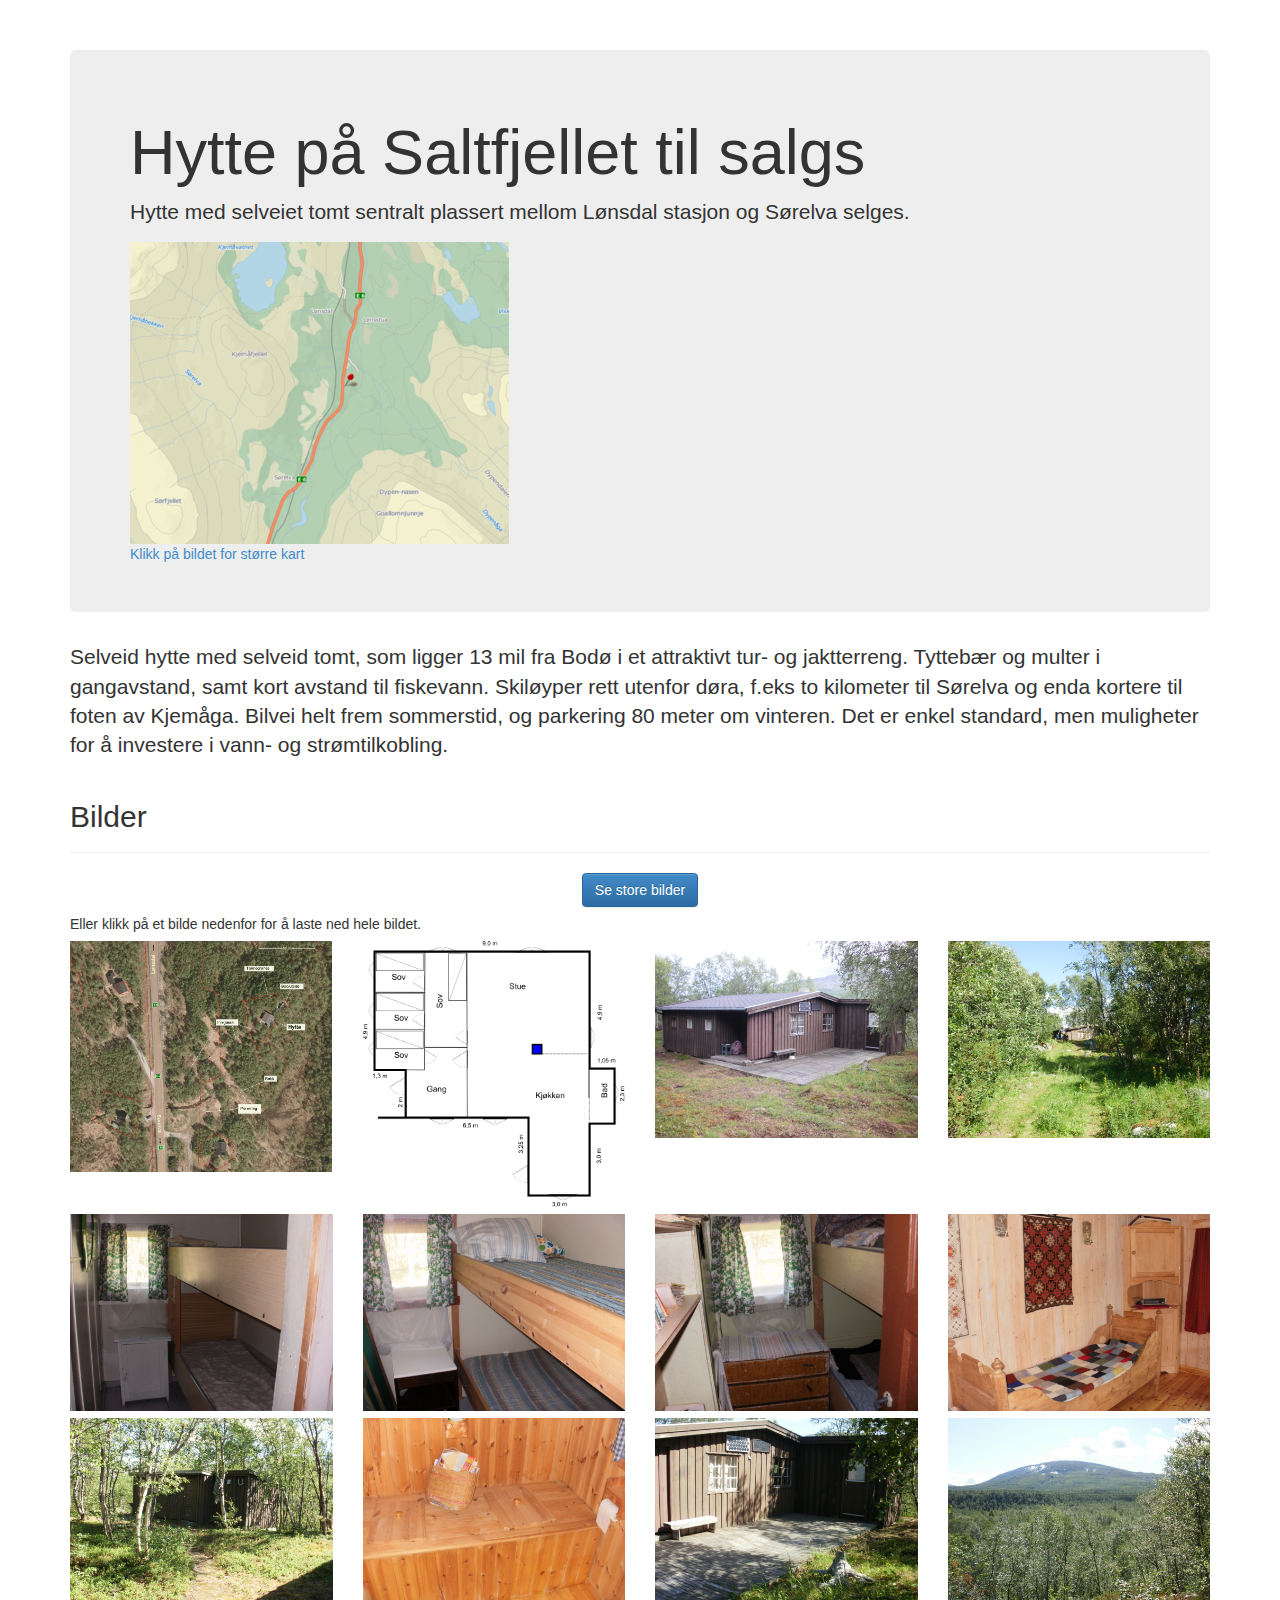
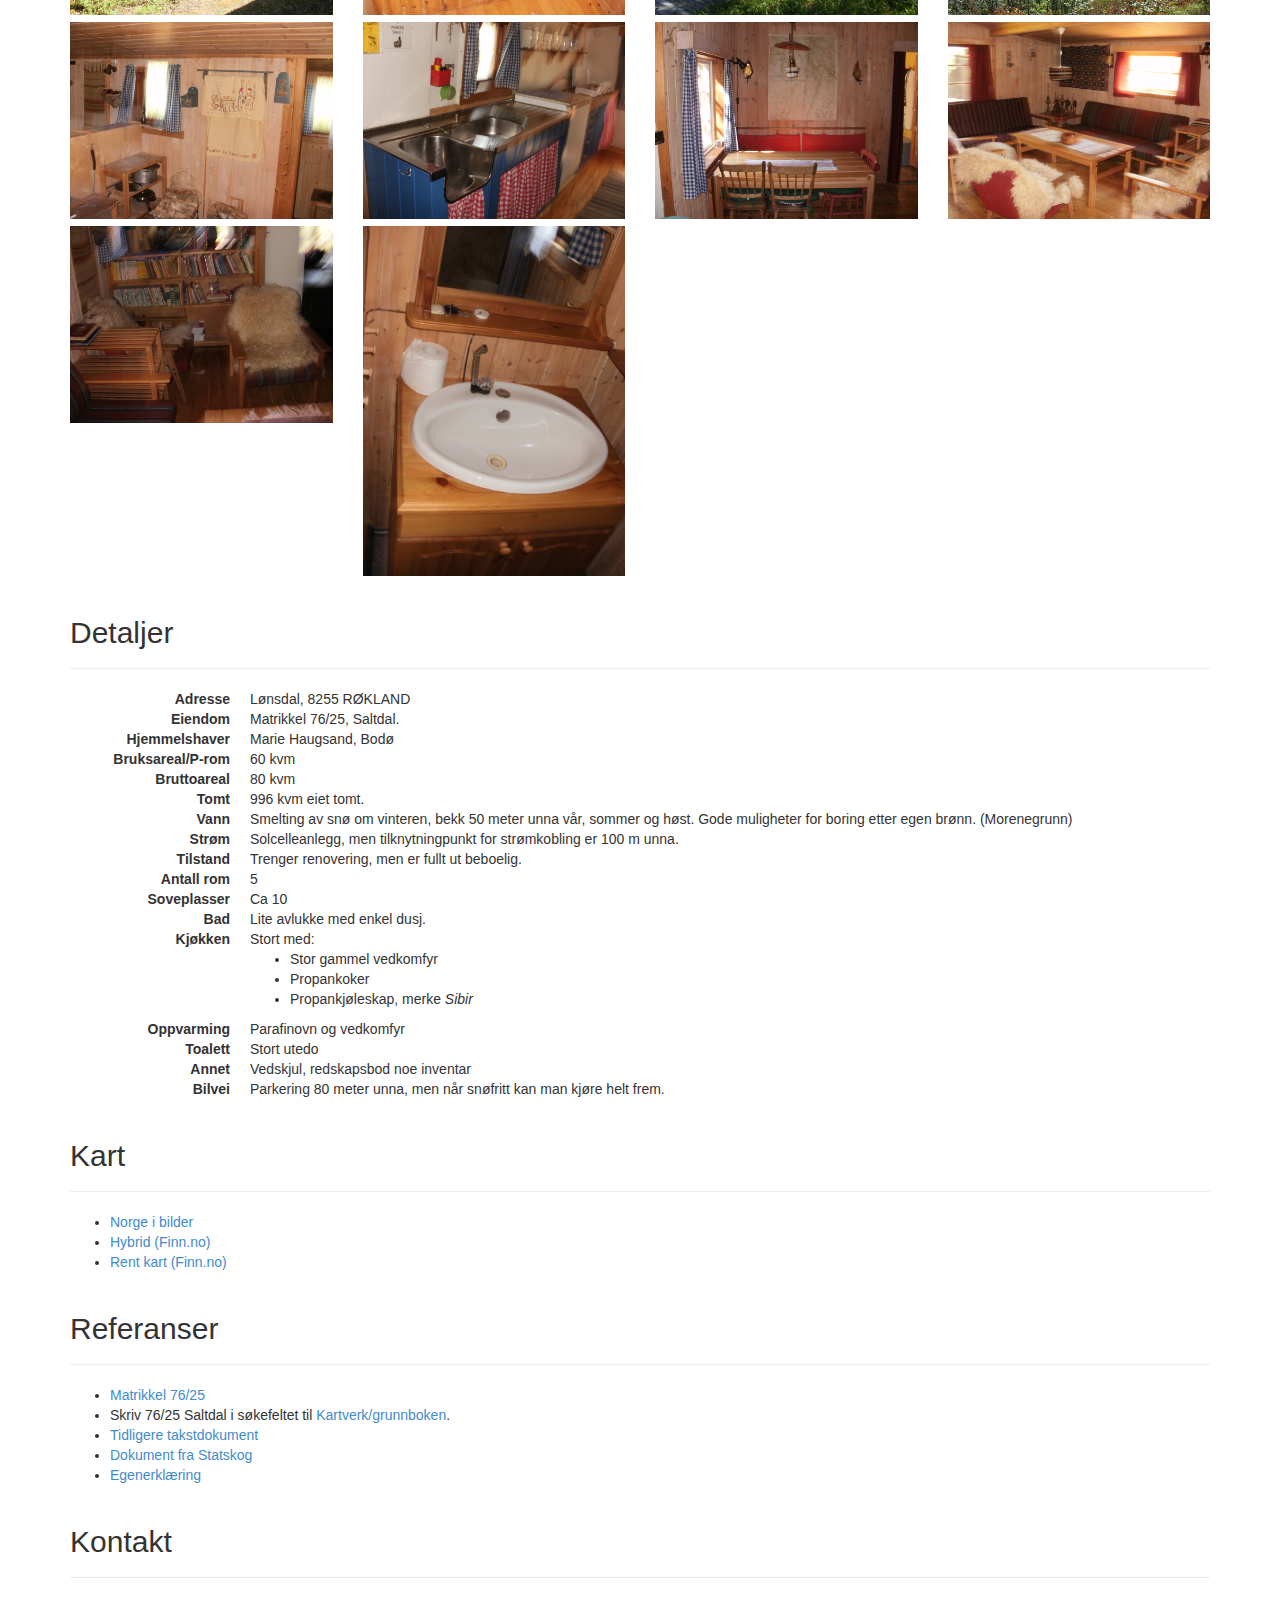
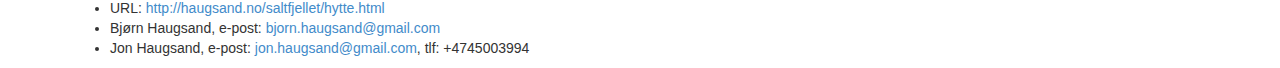
==== commit ce31cd1b: "Changed to minimized boostrap" ====
--- a/annonse.html
+++ b/annonse.html
@@ -28,8 +28,8 @@
 
       -->
 
-    <link href="css/bootstrap.css" rel="stylesheet"></link>
-    <link href="css/bootstrap-theme.css" rel="stylesheet"></link>
+    <link href="css/bootstrap.min.css" rel="stylesheet"></link>
+    <link href="css/bootstrap-theme.min.css" rel="stylesheet"></link>
     <link href="css/local-style.css" rel="stylesheet"></link>
 
     <body role="document">
@@ -44,52 +44,37 @@
             <div class='cation'>Klikk på bildet for større kart</div></a></div>
         </div>
 
-	<div>
-	  Hytta ligger ca 13 mil fra Bodø i et attraktivt tur- og jaktterreng. Tyttebær og multer i gangavstand, samt
-	  fiskevann kilometere unna. Den ligger rett ved Sørelva og andre skiløyper. Bilvei helt frem. Det er enkel
-	  standard, men muligheter for vann- og strømtilkobling.
+	<div class="lead">
+	  Selveid hytte med selveid tomt, som ligger 13 mil fra Bodø i et attraktivt tur- og jaktterreng. Tyttebær og
+	  multer i gangavstand, samt kort avstand til fiskevann. Skiløyper rett utenfor døra, f.eks to kilometer til
+	  Sørelva og enda kortere til foten av Kjemåga. Bilvei helt frem sommerstid, og parkering 80 meter om
+	  vinteren. Det er enkel standard, men muligheter for å investere i vann- og strømtilkobling.
 	</div>
 
 
-        <div class='page-header'>
-          <h2>Kart</h2>
-        </div>
-        <ul>
-          <li><a href="http://www.norgeibilder.no/?zoom=18&lat=7414813.06731&lon=784727.70472&srs=EPSG:32632">Norge
-          i bilder</a></li>
-          <li>
-            <a href='http://kart.finn.no/?lng=15.46442&lat=66.71864&zoom=19&mapType=norhybrid'>Hybrid (Finn.no)</a>
-          </li>
-          <li>
-            <a href="http://kart.finn.no/?lng=15.46420&lat=66.71861&tab=feedback&zoom=19&mapType=normap&activetab=feedback">Rent
-            kart (Finn.no)</a>
-          </li>
-
-        </ul>
-
 
         <div class='page-header'>
           <h2>Bilder</h2>
         </div>
-	<div class="goright">
-          <button type="button" class="btn btn-primary btn-sm" id="showImg">
+	<div class="text-center">
+          <button type="button" class="btn btn-primary" id="showImg">
             Se store bilder
           </button>
-          <button type="button" class="hide btn btn-primary btn-sm" id="hideImg">
+          <button type="button" class="hide btn btn-primary" id="hideImg">
             Fjern store bilder
           </button>
         </div>
         <div id="karusell" class='row hide mykarusell'>
           <div class='col-xs-1'>
-            <button type="button" class="btn btn-primary btn-sm" id="showPrev">Forrige</button>
+            <button type="button" class="btn btn-primary" id="showPrev">Forrige</button>
           </div>
           <div id="storeBilder" class='col-xs-10'></div>
           <div class='col-xs-1'>
-            <button type="button" class="btn btn-primary btn-sm" id="showNext">Neste</button>
+            <button type="button" class="btn btn-primary" id="showNext">Neste</button>
           </div>
           <hr>
         </div>
-        <div>Klikk på bildene nedenfor for å laste ned et større bilde.</div>
+        <div style='padding-top:1ex;'>Eller klikk på et bilde nedenfor for å laste ned hele bildet.</div>
         <div class='row'>
           <div class='col-xs-3'>
             <a href='resources//map-area-marks.png'><img class='img-responsive myimg' src='resources/map-area-marks.png'></img></a>
@@ -104,13 +89,10 @@
             <a href='resources/profil.jpg'><img class='img-responsive myimg' src='resources/profil.jpg'></img></a>
           </div>
           <div class='col-xs-3'>
-            <a href='resources/ute-sommer.jpg'><img class='img-responsive myimg' src='resources/ute-sommer.jpg'></img></a>
-          </div>
-        </div>
-        <div class='row top7'>
-          <div class='col-xs-3'>
             <a href='resources/skogsglimpse.jpg'><img class='img-responsive myimg' src='resources/skogsglimpse.jpg'></img></a>
           </div>
+        </div>
+        <div class='row top7'>
           <div class='col-xs-3'>
             <a href='resources/soverom.jpg'><img class='img-responsive myimg' src='resources/soverom.jpg'></img></a>
           </div>
@@ -120,6 +102,9 @@
           <div class='col-xs-3'>
             <a href='resources/soverom-3.jpg'><img class='img-responsive myimg' src='resources/soverom-3.jpg'></img></a>
           </div>
+          <div class='col-xs-3'>
+            <a href='resources/stue-2.jpg'><img class='img-responsive myimg' src='resources/stue-2.jpg'></img></a>
+          </div>
         </div>
         <div class='row top7'>
           <div class='col-xs-3'>
@@ -150,9 +135,6 @@
           </div>
         </div>
         <div class='row top7'>
-          <div class='col-xs-3'>
-            <a href='resources/stue-2.jpg'><img class='img-responsive myimg' src='resources/stue-2.jpg'></img></a>
-          </div>
           <div class='col-xs-3'>
             <a href='resources/stue-3.jpg'><img class='img-responsive myimg' src='resources/stue-3.jpg'></img></a>
           </div>
@@ -198,6 +180,21 @@
 
 
         <div class='page-header'>
+          <h2>Kart</h2>
+        </div>
+        <ul>
+          <li><a href="http://www.norgeibilder.no/?zoom=18&lat=7414813.06731&lon=784727.70472&srs=EPSG:32632">Norge
+          i bilder</a></li>
+          <li>
+            <a href='http://kart.finn.no/?lng=15.46442&lat=66.71864&zoom=19&mapType=norhybrid'>Hybrid (Finn.no)</a>
+          </li>
+          <li>
+            <a href="http://kart.finn.no/?lng=15.46420&lat=66.71861&tab=feedback&zoom=19&mapType=normap&activetab=feedback">Rent
+            kart (Finn.no)</a>
+          </li>
+        </ul>
+
+        <div class='page-header'>
           <h2>Referanser</h2>
         </div>
         <ul>
@@ -224,7 +221,7 @@
 
 
       <script src="./js/jquery-1.11.1.js"></script>
-      <script src="./js/bootstrap.js"></script>
+      <script src="./js/bootstrap.min.js"></script>
 
       <script type="text/javascript">
 	$('#showImg').click(function() {
--- a/css/local-style.css
+++ b/css/local-style.css
@@ -29,4 +29,9 @@
 .mykarusell {
 /*    border: 1px solid blue; */
   padding-bottom: 1em;
+}
+
+div.ingress {
+    font-size: 140%;
+    color: #072570;
 }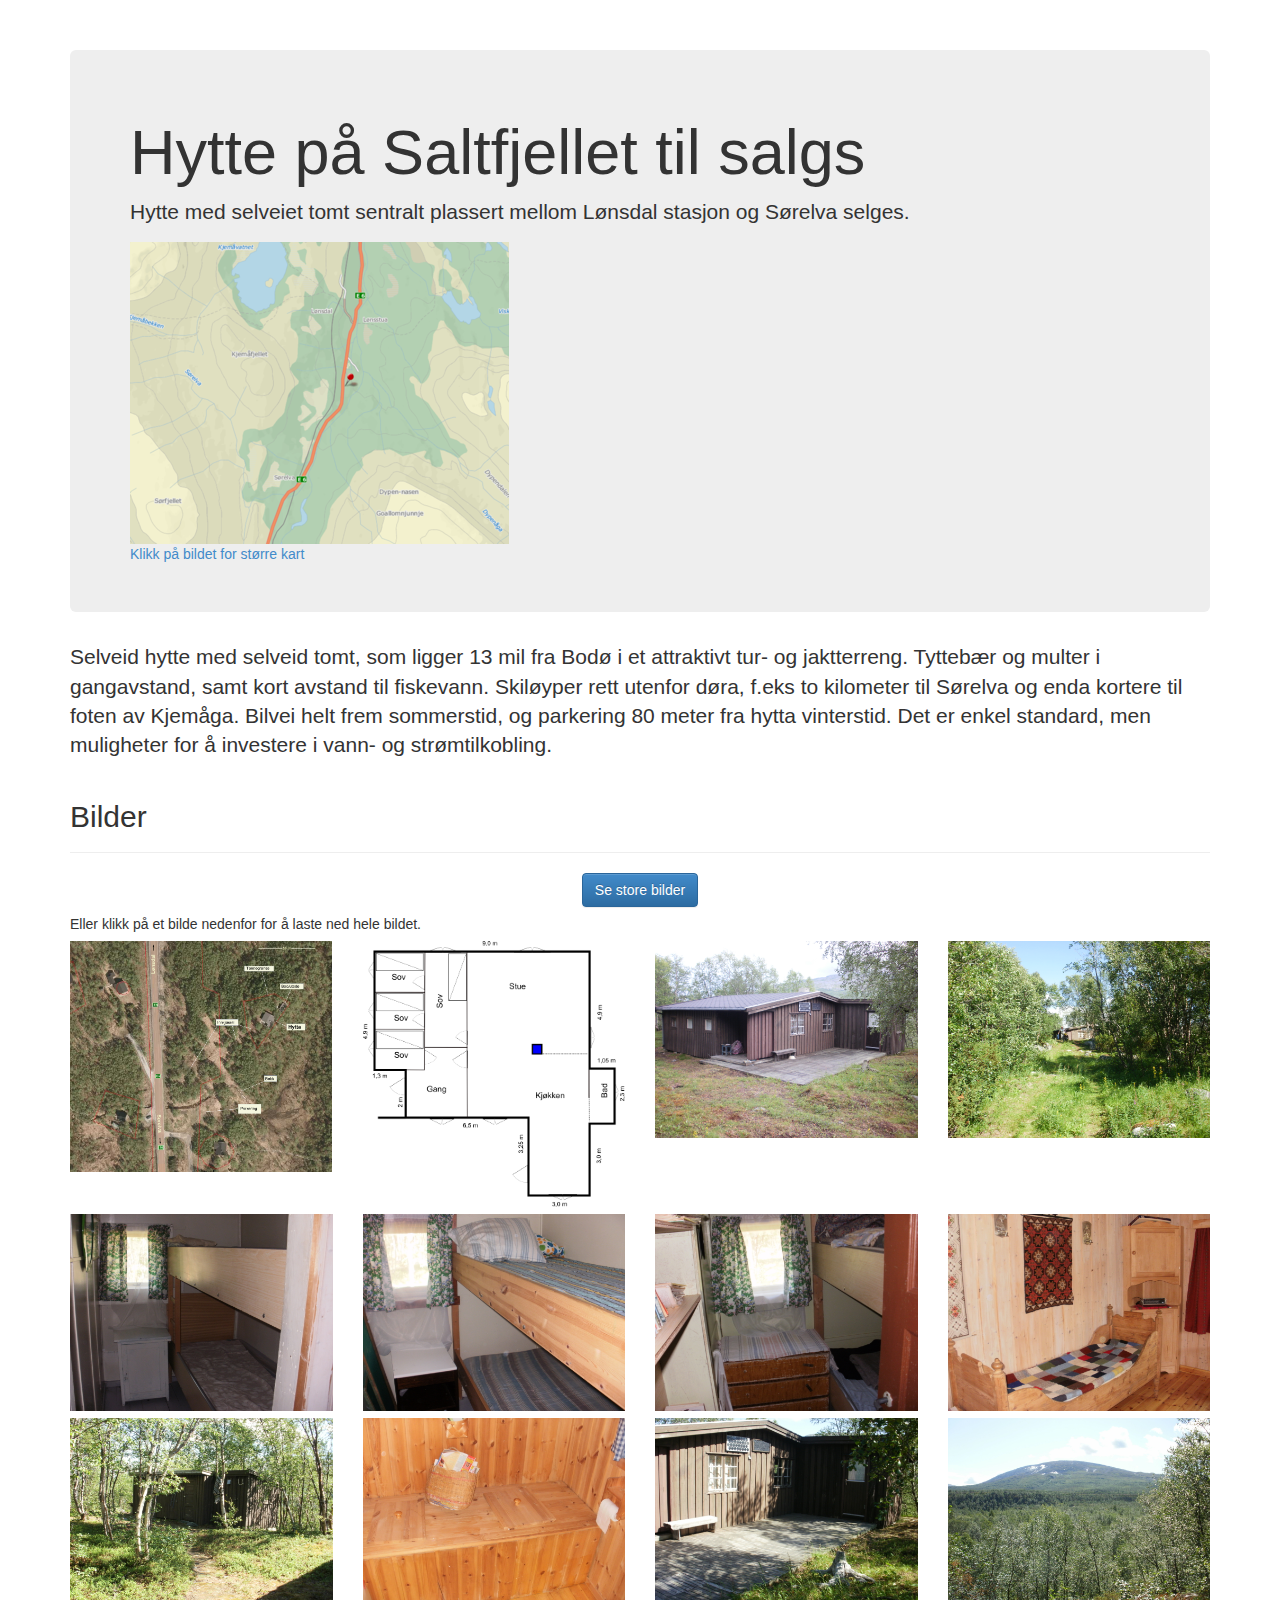
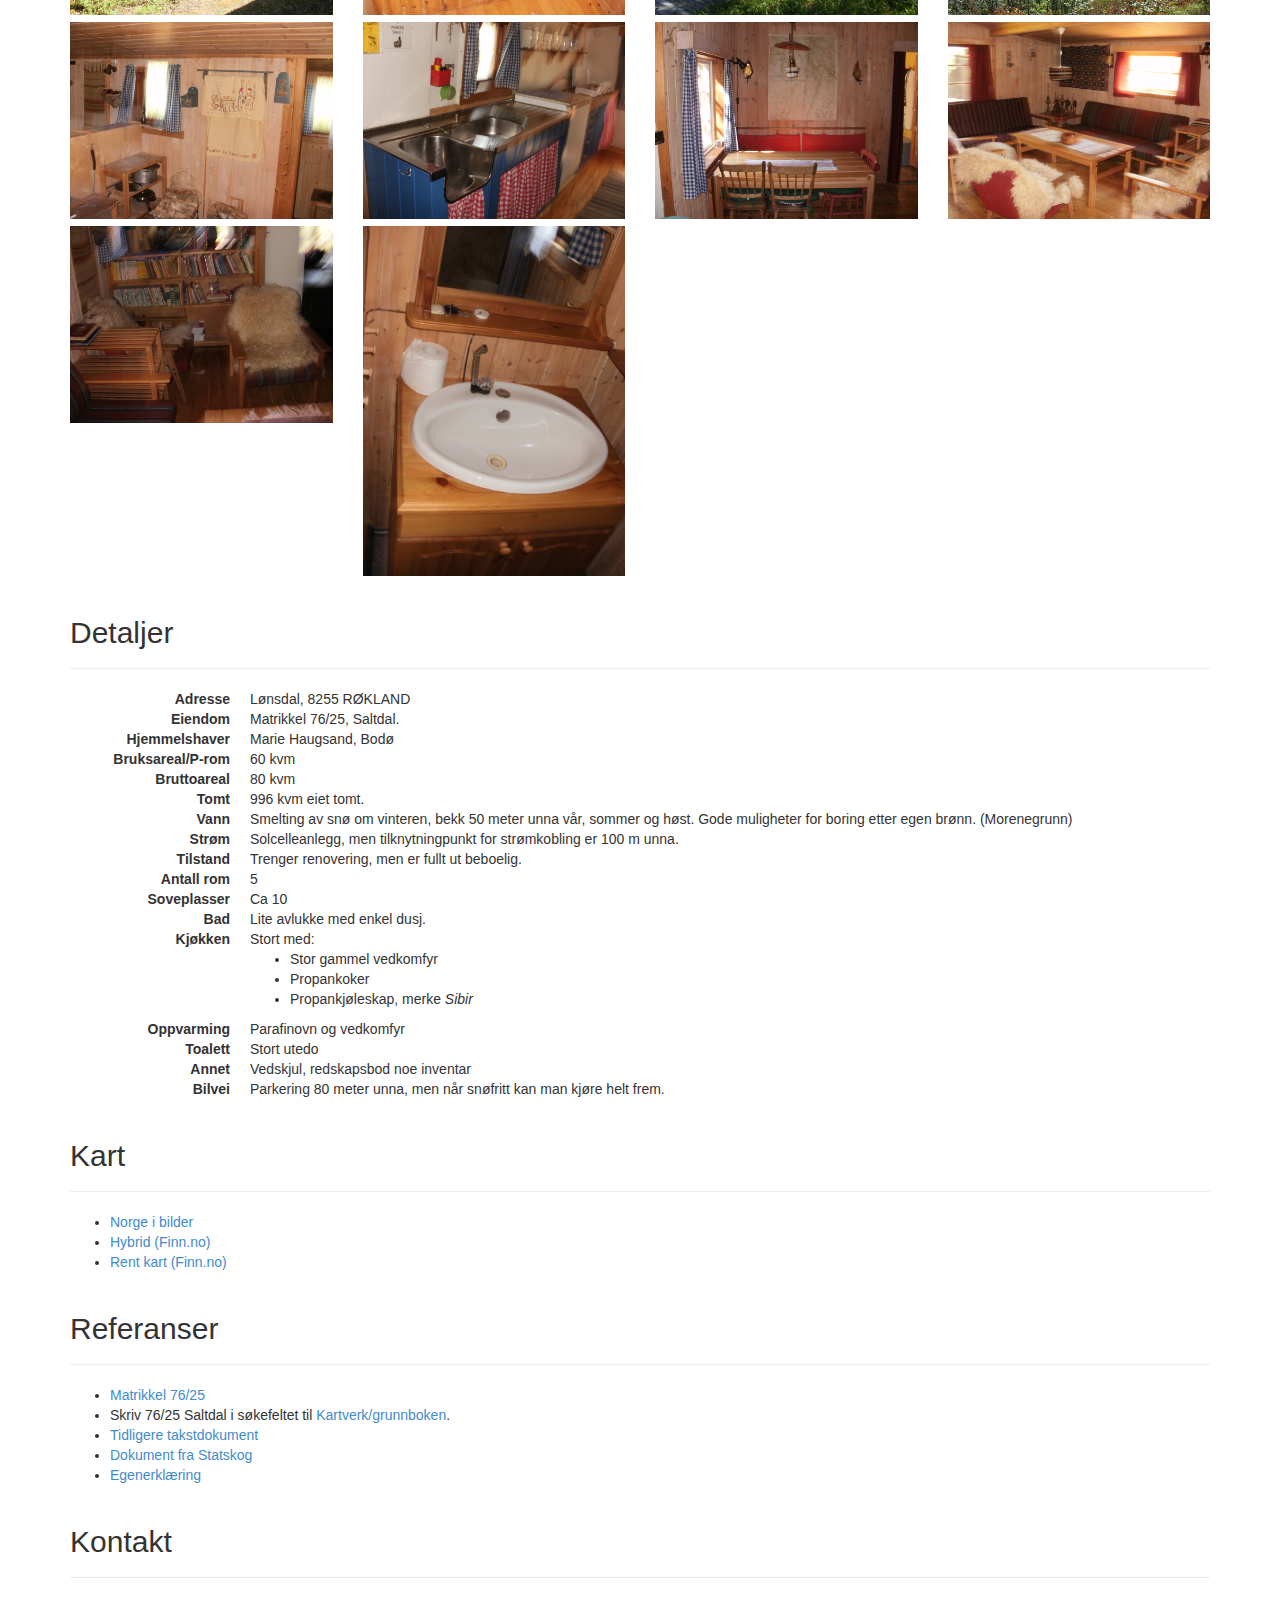
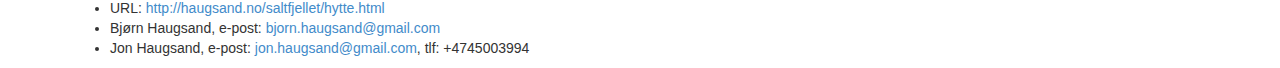
==== commit f1d38834: "Favicon and better text" ====
--- a/annonse.html
+++ b/annonse.html
@@ -1,6 +1,7 @@
 <!DOCTYPE html>
 <html lang="en">
   <head>
+    <link rel="shortcut icon" type="image/x-icon" href="resources/favicon.ico"></link>
     <meta http-equiv="Content-Type" content="text/html; charset=UTF-8"></meta>
     <meta charset="utf-8"></meta>
     <title>Saltfjellhytte til salgs</title>
@@ -47,8 +48,8 @@
 	<div class="lead">
 	  Selveid hytte med selveid tomt, som ligger 13 mil fra Bodø i et attraktivt tur- og jaktterreng. Tyttebær og
 	  multer i gangavstand, samt kort avstand til fiskevann. Skiløyper rett utenfor døra, f.eks to kilometer til
-	  Sørelva og enda kortere til foten av Kjemåga. Bilvei helt frem sommerstid, og parkering 80 meter om
-	  vinteren. Det er enkel standard, men muligheter for å investere i vann- og strømtilkobling.
+	  Sørelva og enda kortere til foten av Kjemåga. Bilvei helt frem sommerstid, og parkering 80 meter fra hytta
+	  vinterstid. Det er enkel standard, men muligheter for å investere i vann- og strømtilkobling.
 	</div>
 
 
@@ -220,7 +221,7 @@
 
 
 
-      <script src="./js/jquery-1.11.1.js"></script>
+      <script src="./js/jquery-1.11.1.min.js"></script>
       <script src="./js/bootstrap.min.js"></script>
 
       <script type="text/javascript">
